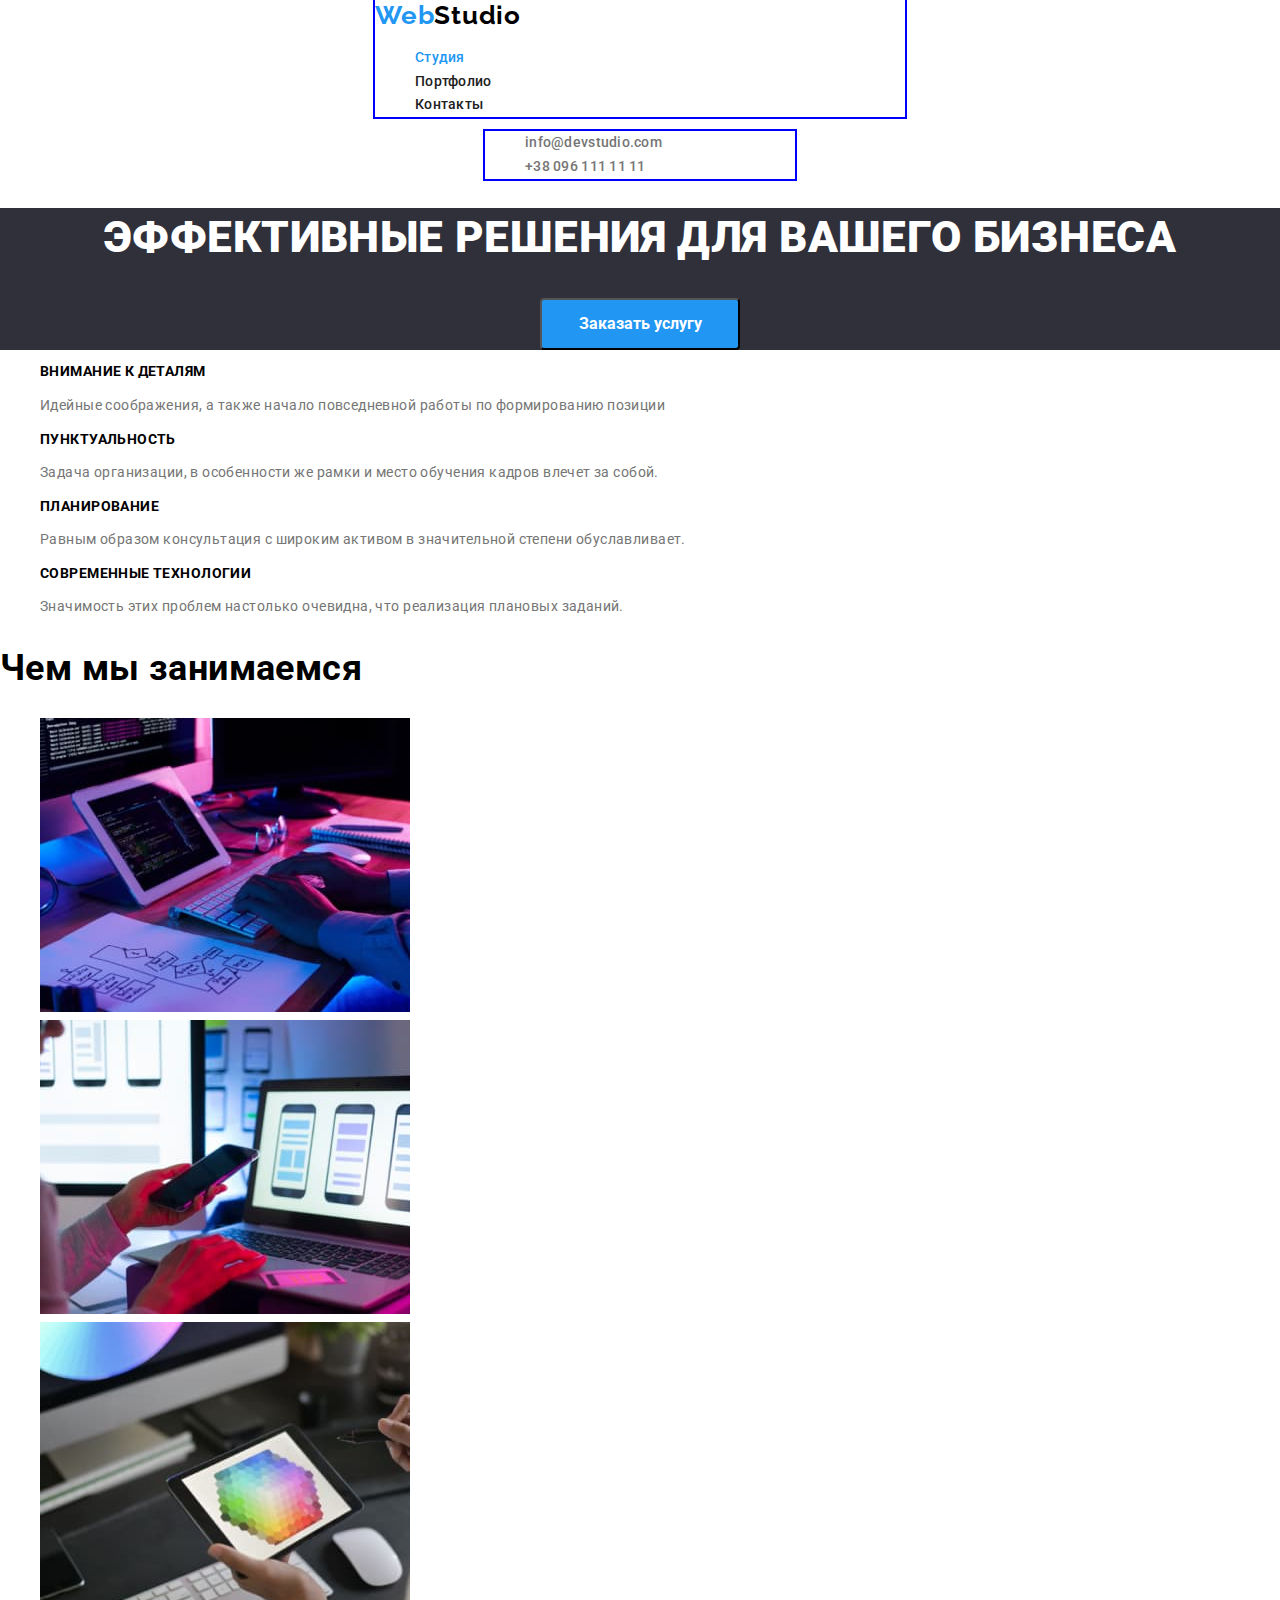
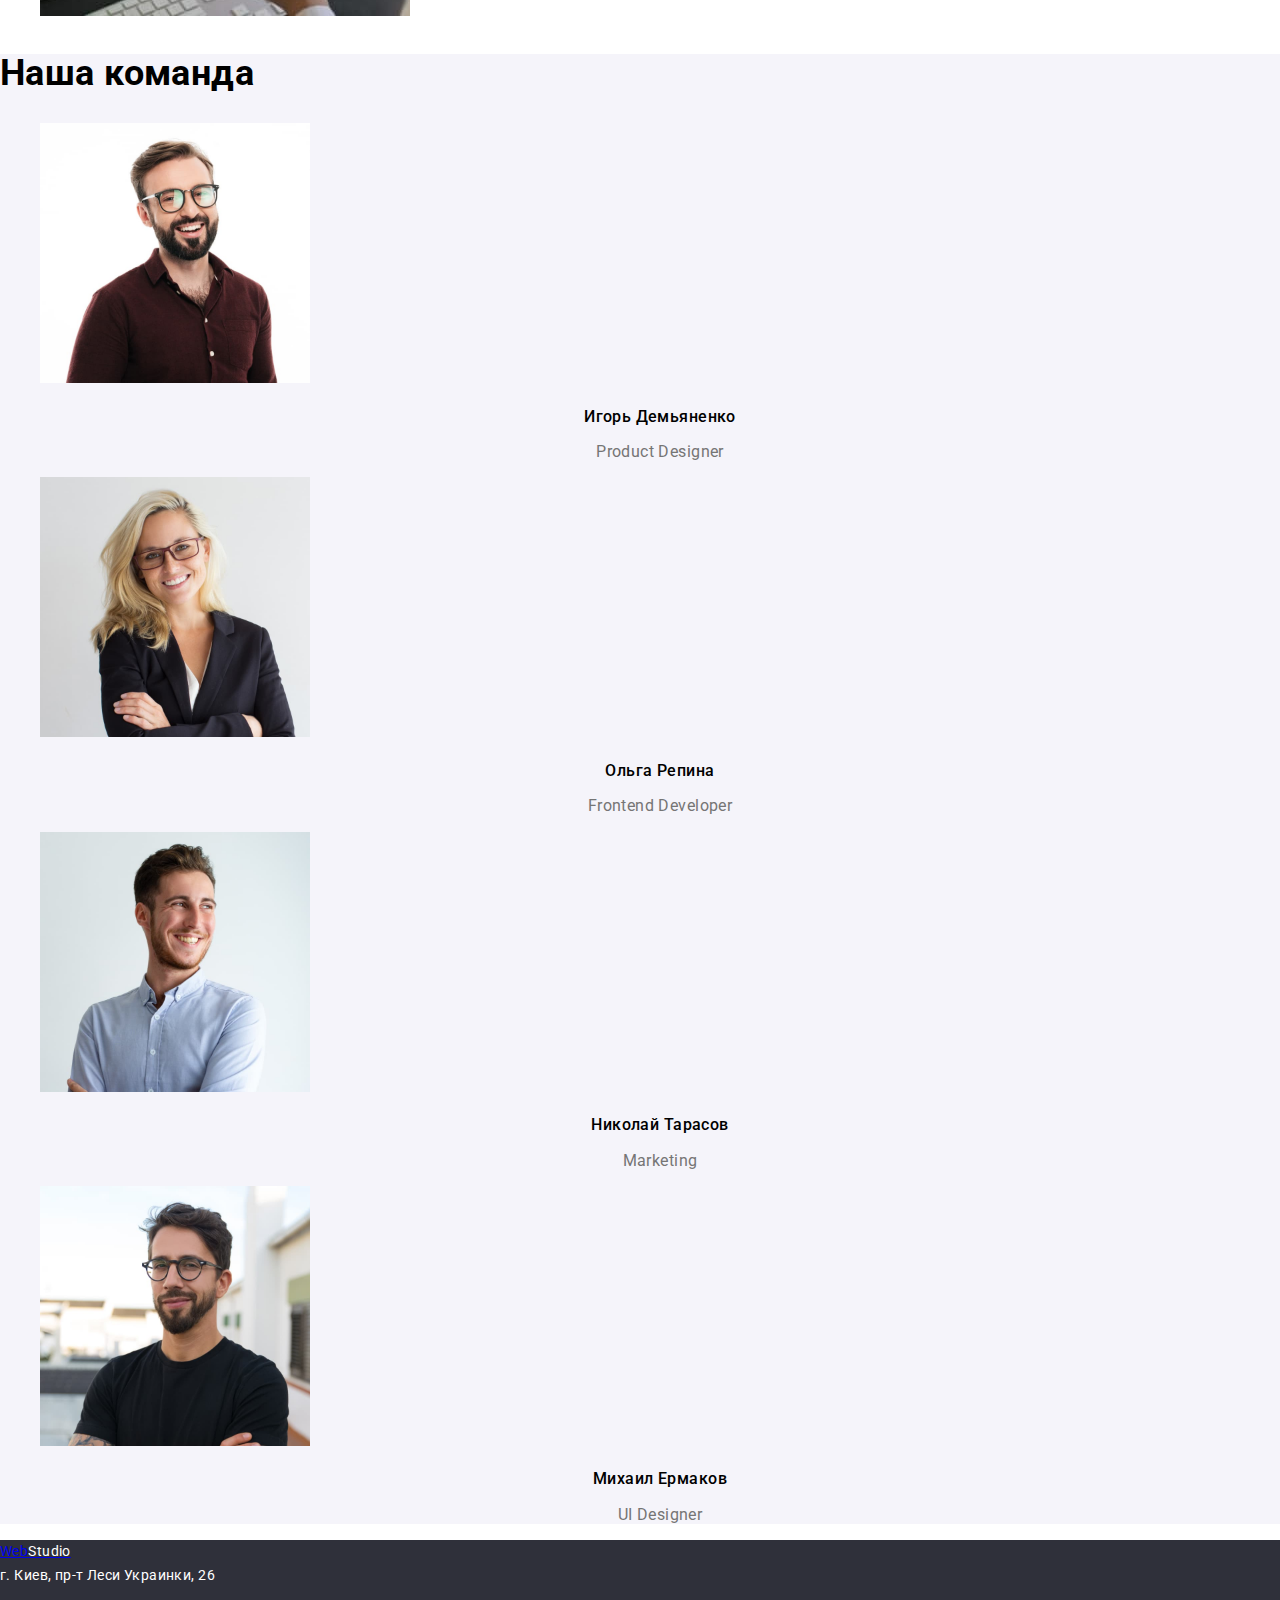
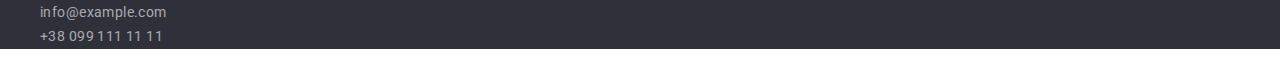
==== index.html @ 156692c0 "обвновление" ====
<!DOCTYPE html>
<html lang="ru">
    <head>
        <meta charset="UTF-8" />
        <meta name="viewport" content="width=device-width, initial-scale=1.0" />
        <title>ДЗ_3</title>
        <link rel="preconnect" href="https://fonts.googleapis.com"> <!--зачем нужны два первые линка с preconnect?--> 
        <link rel="preconnect" href="https://fonts.gstatic.com" crossorigin> 
        <link href="https://fonts.googleapis.com/css2?family=Raleway:wght@700&family=Roboto:wght@400;500;700;900&display=swap"
        rel="stylesheet"> 
        <link rel="stylesheet" href="https://cdnjs.cloudflare.com/ajax/libs/modern-normalize/1.1.0/modern-normalize.min.css">
                       
        <link rel="stylesheet" href="./css/styles.css">
    </head>
    
    <body>
        <!-- Шапка сайта -->
        <header>
            <div>
                <nav>
                    <div class="container">
                    <a href="./index.html" class="logo"> Web<span class="nav-logo">Studio</span></a>
                    <!-- ссылка на главную страницу -->
                
                    <!-- Навигация -->
                    <ul class="site-nav">
                        <li><a href="" class="link current">Студия</a></li>
                        <li><a href="./portfolio.html" class="link">Портфолио</a></li>
                        <li><a href="" class="link">Контакты</a></li>
                    </ul>
                    </div>
                </nav>
            
            <!-- Контакты в меню-->

                <div class="container-contacts">
                    <ul class="contacts">
                        <li><a href="mailto:info@devstudio.com" class="link">info@devstudio.com</a></li>
                        <li><a href="tel:+380991111111" class="link">+38 096 111 11 11</a> </li>
                    </ul>
                </div>
            </div>
        </header>

        <!-- Уникальный контент страницы -->
        <main>
            <!-- Герой -->
            <section class="hero">
                <h1 class="hero-title">Эффективные решения для вашего бизнеса</h1>
                <button class="hero-button" type="button">Заказать услугу</button>
            </section>
    
            <!-- Преимущества -->
            <section>
                <h2 class="visually-hidden">Преимущества</h2>
                <ul>
                    <li>
                        <h3 class="feature-list-text">Внимание к деталям</h3>
                        <p class="feature-list-description">Идейные соображения, а также начало повседневной работы по формированию позиции</p>
                    </li>
                    <li>
                        <h3 class="feature-list-text">Пунктуальность</h3>
                        <p class="feature-list-description"> Задача организации, в особенности же рамки и место обучения кадров влечет за собой.</p>
                    </li>
                    <li>
                        <h3 class="feature-list-text">Планирование</h3>
                        <p class="feature-list-description">Равным образом консультация с широким активом в значительной степени обуславливает.</p>
                    </li>
                    <li>
                        <h3 class="feature-list-text">Современные технологии</h3>
                        <p class="feature-list-description">Значимость этих проблем настолько очевидна, что реализация плановых заданий.</p>
                    </li>
                </ul>
            </section>
    
            <!-- Примеры работ -->
            <section>
                <h2 class="section-title">Чем мы занимаемся</h2>
                <ul>
                    <li><img src="./images/img.jpg" alt="программист кодит" width="370" height="294"></li>
                    <li><img src="./images/box2.jpg" alt="телефон и ноутбук" width="370" height="294"></li>
                    <li><img src="./images/box3.jpg" alt="графический дизайн" width="370" height="294"></li>
                </ul>
            </section>
    
            <!-- Команда -->    
            <section class="team">
                <h2 class="section-title">Наша команда</h2>
                <ul class="">
                    <li>
                        <img src="./images/igor.jpg" alt="Игорь Демьяненко" width="270" height="260">
                        <h3 class="team-title">Игорь Демьяненко</h3>
                        <p class="section-description">Product Designer</p>
                    </li>
                    <li>
                        <img src="./images/olga.jpg" alt="Ольга Репина" width="270" height="260">
                        <h3 class="team-title">Ольга Репина</h3>
                        <p class="section-description">Frontend Developer</p>
                    </li>
                    <li>
                        <img src="./images/nikolay.jpg" alt="Николай Тарасов" width="270" height="260">
                        <h3 class="team-title">Николай Тарасов</h3>
                        <p class="section-description">Marketing</p>
                    </li>
                    <li>
                        <img src="./images/mixail.jpg" alt="Михаил Ермаков" width="270" height="260">
                        <h3 class="team-title">Михаил Ермаков</h3>
                        <p class="section-description">UI Designer</p>
                    </li>
                </ul>
            </section>
        </main>
    
    
        <!-- Футер -->    
        <footer class="footer-section">
    
            <a href="./index.html" class="logo-foote"> Web<span class="footer-section-logo">Studio</span>
                <!-- <img src="./images/WebStudio.svg" alt="Логотип компании"> -->
            </a>
    
            <address class="address">
                <span class="address-location">г. Киев, пр-т Леси Украинки, 26</span> 
                <ul class="">
                    <li><a href="mailto:info@example.com" class="footer-section-contact">info@example.com</a></li>
                    <li><a href="tel:+380991111111" class="footer-section-contact">+38 099 111 11 11</a></li>
                </ul>
    
            </address>
        </footer>
    </body>    
</html>
---- css/styles.css ----
html {
  box-sizing: border-box;
}

*,
*::before,
*::after {
  box-sizing: inherit;
}

:root {
  --primary-text-color: #757575;
  --title-text-color: #212121;
  --accent-color: #2196f3;
  --second-accent-color: #ffffff;
  --second-bg-color: #f5f4fa;
  --primary-white-color: #2196f3;
}

.visually-hidden {
  position: absolute;
  width: 1px;
  height: 1px;
  margin: -1px;
  border: 0;
  padding: 0;

  white-space: nowrap;
  clip-path: inset(100%);
  clip: rect(0 0 0 0);
  overflow: hidden;
}

body {
  margin: 0;
  background-color: var(--second-accent-color);
  /* color: var(--primary-text-color); */
  font-family: Roboto, sans-serif;
  font-size: 14px;
  font-style: normal;
  font-weight: normal;
  line-height: 1.7;
  letter-spacing: 0.03em;
}

ul {
  list-style: none;
}

/* Логотип */
.logo {
  color: var(--accent-color);
  font-family: Raleway, cursive;
  font-weight: 700;
  font-size: 26px;
  line-height: 1.2;
  letter-spacing: 0.03em;
  text-decoration: none;
}

.logo:hover,
.logo:focus {
  color: var(--title-text-color);
}

.nav-logo {
  color: #000000;
}

/* Навигация */

.container {
  margin-left: auto;
  margin-right: auto;
  /* width: 1170px; */
  width: 530px;
  outline: 2px solid blue;
}
/* Контакты в меню */

.container-contacts {
  margin-left: auto;
  margin-right: auto;
  width: 310px;
  outline: 2px solid blue;
}

.site-nav .link {
  color: var(--title-text-color);
  font-weight: 500;
  font-size: 14px;
  line-height: 1.1;
  letter-spacing: 0.02em;
}

.site-nav .link:hover,
.site-nav .link:focus {
  color: var(--accent-color);
}

.site-nav .link.current {
  color: var(--accent-color);
}

/* Контакты в меню*/
.link {
  color: var(--main-text-color);
  font-style: normal;
  text-decoration: none;
  font-weight: 500;
  font-size: 14px;
  line-height: 1.1;
  letter-spacing: 0.02em;
}

.contacts .link {
  color: var(--primary-text-color);
}
.contacts .link:hover,
.contacts .link:focus {
  color: var(--accent-color);
}

/* Уникальный контент страницы */
/* Герой */
/* Кнопка */

.hero {
  text-align: center;
  background-color: #2f303a;
  text-align: center;
}
.hero-title {
  color: var(--second-accent-color);
  font-weight: 900;
  font-size: 44px;
  line-height: 1.36;
  text-align: center;
  letter-spacing: 0.06;
  font-size: Black;
  text-transform: uppercase;
}
.hero-button {
  border-radius: 4px;
  padding: 10px 32px;
  min-width: 200px;

  font-family: inherit;
  font-style: inherit;
  color: var(--second-accent-color);
  background-color: var(--accent-color);
  font-size: 16px;
  line-height: 1.8;
  font-weight: 700;
  letter-spacing: 0.06;
  text-align: center;
  /* border-color: blue; */
  cursor: pointer;
}

.hero-button:hover,
.hero-button:focus {
  color: var(--title-text-color);
}

/* Кнопки для портфолио */

.button-portfolio {
  background-color: var(--accent-color);
  color: var(--second-bg-color);
  font-size: 16px;
  font-weight: 500;
}

.button {
  color: var(--title-text-color);
  background-color: var(--second-bg-color);
  font-family: inherit;
  font-style: inherit;
  font-size: 16px;
  font-weight: 500;
  line-height: 1.6;
  letter-spacing: 0.03;
  cursor: pointer;
}

.button:hover,
.button:focus {
  background-color: var(--accent-color);
  color: var(--second-accent-color);
}

/* Преимущества */

.feature-list-text {
  font-weight: 700;
  font-size: 14px;
  line-height: 1.1;
  letter-spacing: 0.03;
  text-transform: uppercase;
}

.feature-list-description {
  color: var(--primary-text-color);
  font-size: 14px;
  font-weight: 400;
  line-height: 1.7;
  letter-spacing: 0.03;
}

/* Примеры работ */

.section-title {
  font-weight: 700;
  font-size: 36px;
  line-height: 1.1;
}

/* Команда */

.team {
  background-color: #f5f4fa;
}

.team-title {
  font-size: 16px;
  font-weight: 500;
  line-height: 1.2;
  text-align: Center;
  vertical-align: Top;
  letter-spacing: 0.03;
}

.section-description {
  color: var(--primary-text-color);
  font-size: 16px;
  line-height: 1.2;
  text-align: center;
  vertical-align: top;
  letter-spacing: 0.03;
}

/* Футер */

.footer-section {
  background-color: #2f303a;
}

.logo-footer {
  color: var(--accent-color);
  font-family: Raleway, cursive;
  font-weight: 700;
  font-size: 26px;
  line-height: 1.2;
  letter-spacing: 0.03em;
  text-decoration: none;
}

.footer-section-logo {
  color: var(--second-accent-color);
}

.footer-section-contact {
  text-decoration: none;
  color: rgba(255, 255, 255, 0.6);
}

.footer-section-contact:hover,
.footer-section-contact:focus {
  color: var(--second-accent-color);
}

.address-location {
  color: var(--second-accent-color);
}

.address {
  font-style: normal;
  color: var(--title-text-color);
  font-size: 14px;
  line-height: 1.7;
  /* text-align: left;
  vertical-align: top; */
  letter-spacing: 0.03em;
}

/* Страница Портфолио */

/* Услуги компании */

.text-decoration {
  text-decoration: none;
}

.service-title {
  color: var(--title-text-color);
  font-size: 18px;
  font-weight: 700;
  line-height: 2;
  letter-spacing: 0.06em;
}

.service-description {
  color: var(--primary-text-color);
  font-size: 16px;
  line-height: 1.8;
  letter-spacing: 0.03em;
}
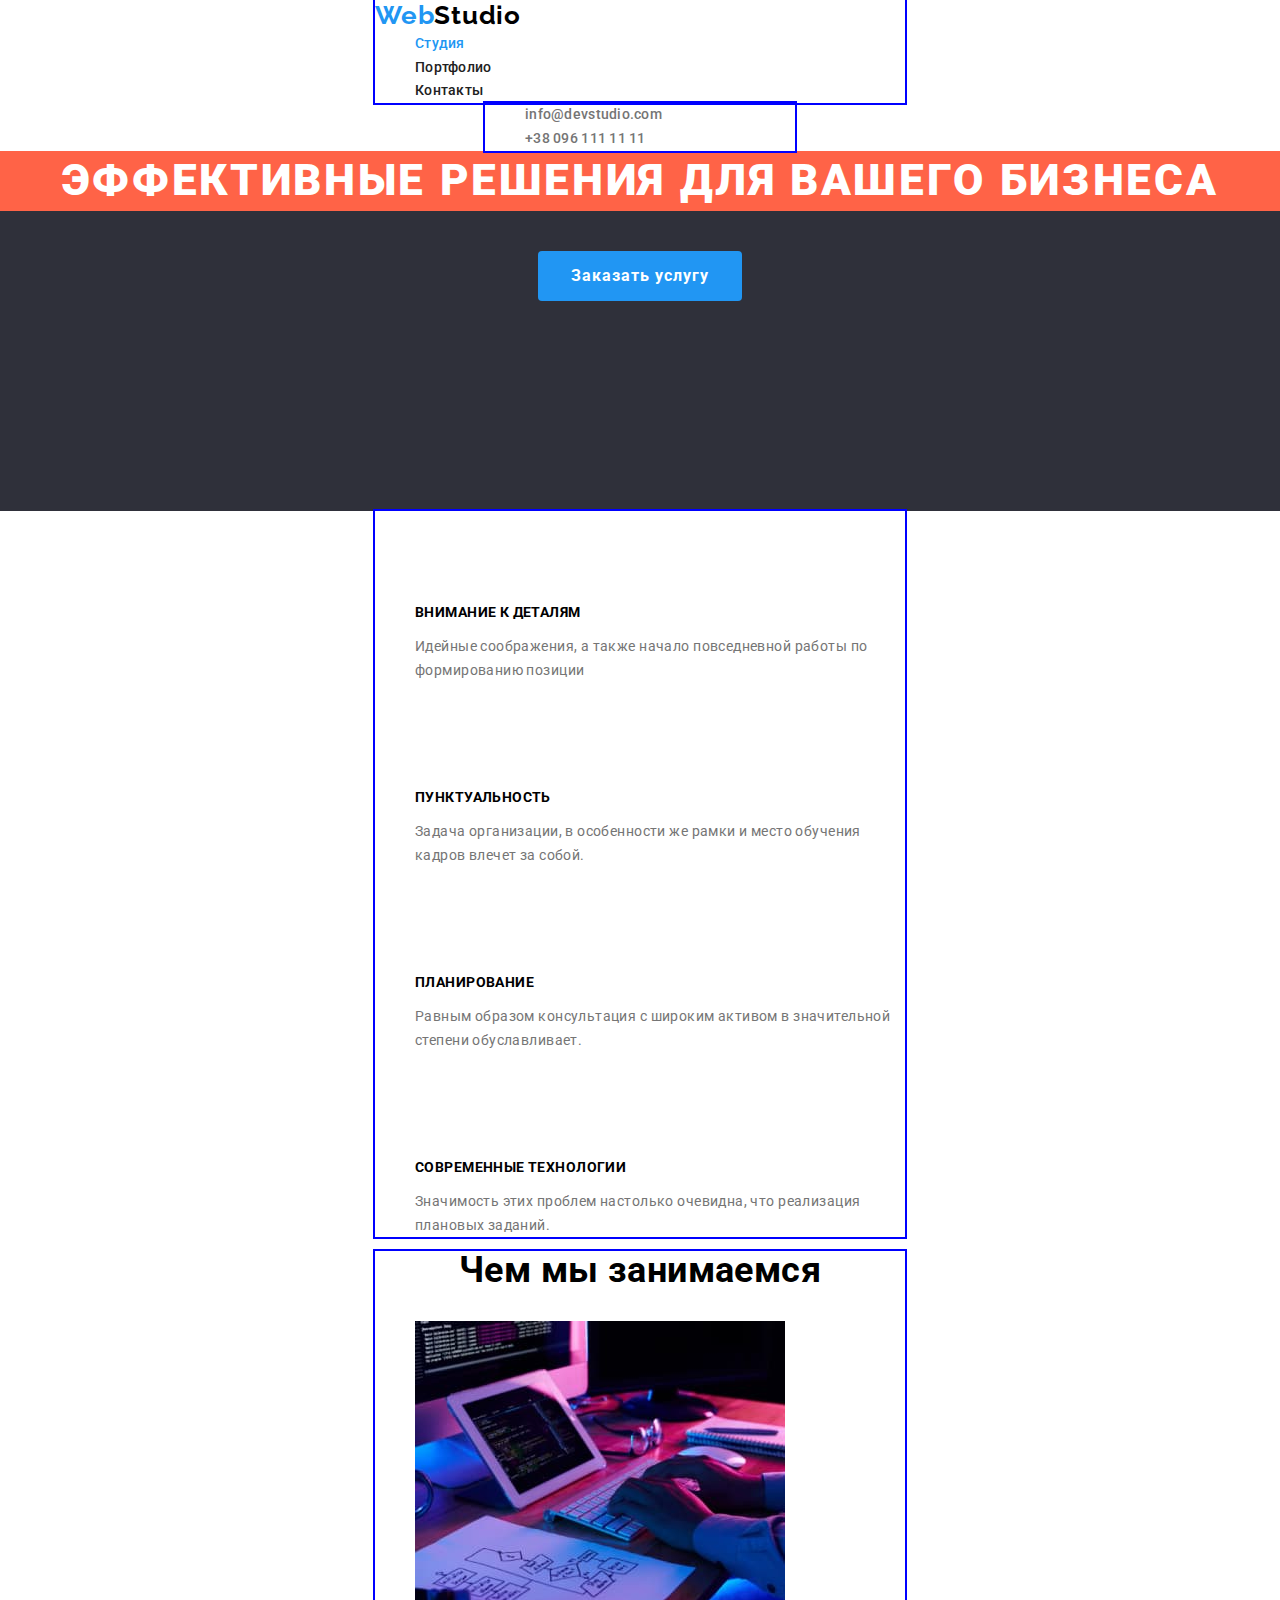
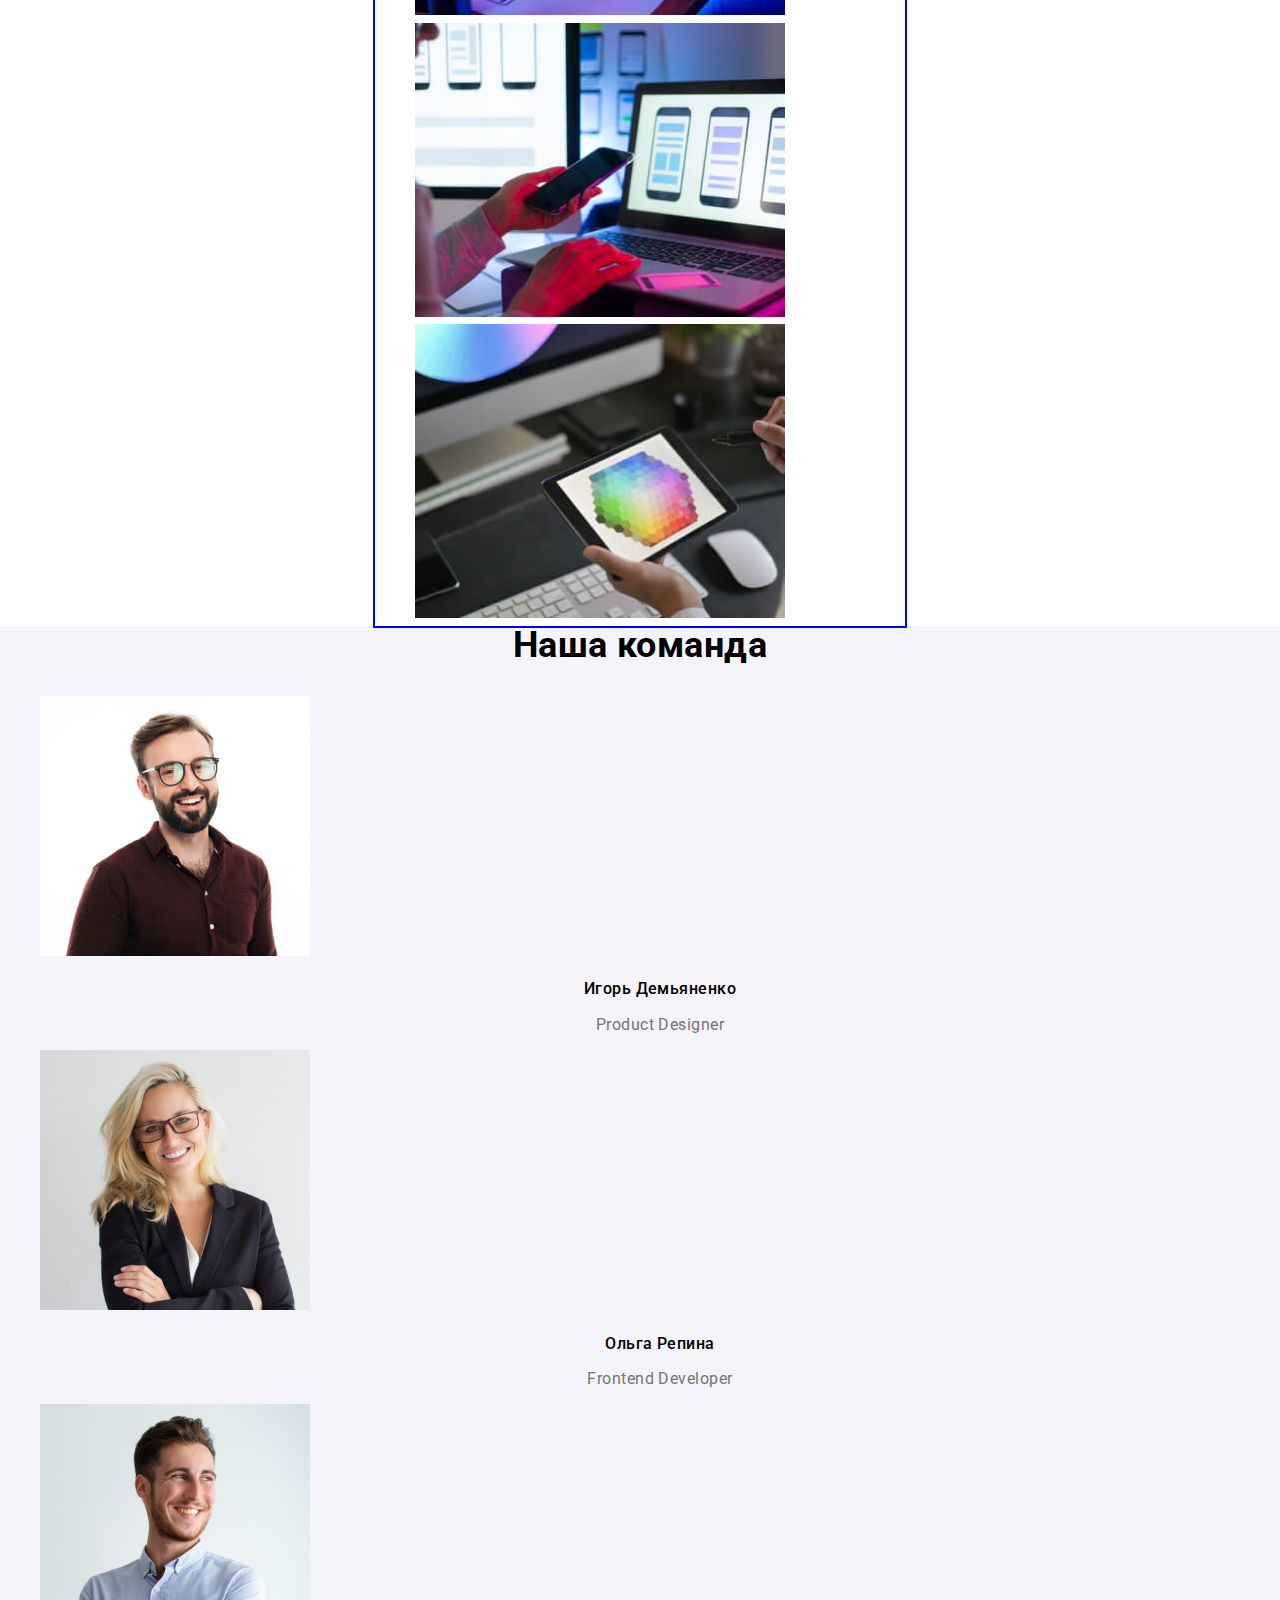
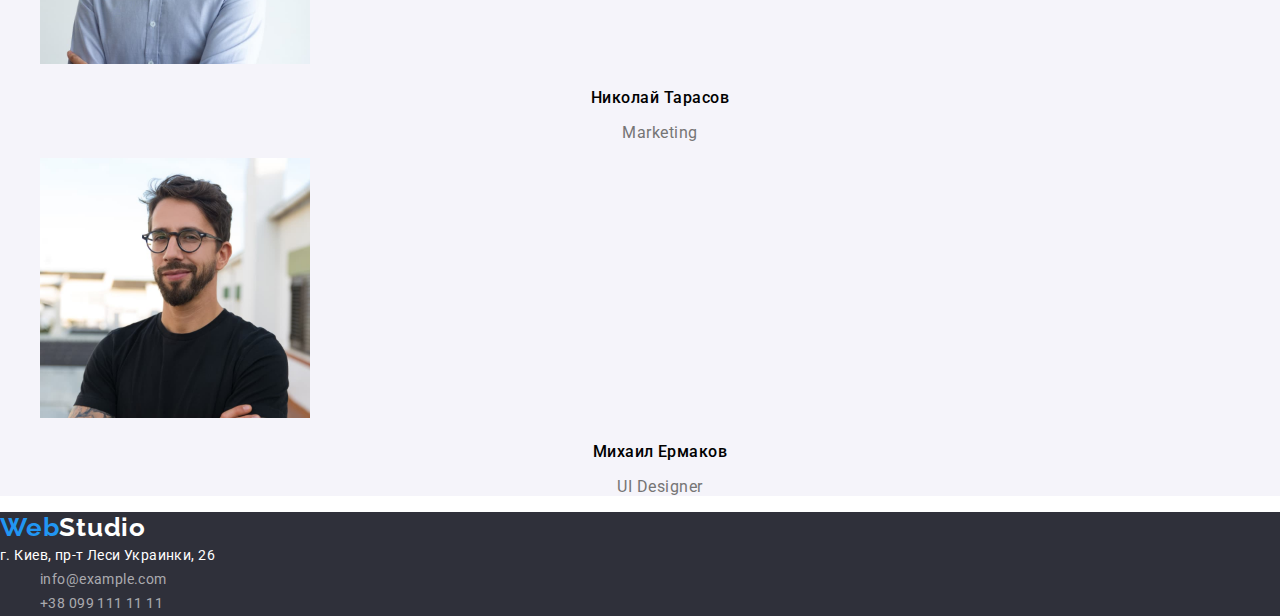
==== commit f5e9a089: "добавляет второй bg color для btn "заказать услугу"" ====
--- a/index.html
+++ b/index.html
@@ -51,30 +51,37 @@
             </section>
     
             <!-- Преимущества -->
-            <section>
-                <h2 class="visually-hidden">Преимущества</h2>
-                <ul>
-                    <li>
-                        <h3 class="feature-list-text">Внимание к деталям</h3>
-                        <p class="feature-list-description">Идейные соображения, а также начало повседневной работы по формированию позиции</p>
-                    </li>
-                    <li>
-                        <h3 class="feature-list-text">Пунктуальность</h3>
-                        <p class="feature-list-description"> Задача организации, в особенности же рамки и место обучения кадров влечет за собой.</p>
-                    </li>
-                    <li>
-                        <h3 class="feature-list-text">Планирование</h3>
-                        <p class="feature-list-description">Равным образом консультация с широким активом в значительной степени обуславливает.</p>
-                    </li>
-                    <li>
-                        <h3 class="feature-list-text">Современные технологии</h3>
-                        <p class="feature-list-description">Значимость этих проблем настолько очевидна, что реализация плановых заданий.</p>
-                    </li>
-                </ul>
+            <section class="feature-title">
+                <div class="container">
+                    <h2 class="visually-hidden">Преимущества</h2>
+                    <ul>
+                        <li>
+                            <h3 class="feature-list-text">Внимание к деталям</h3>
+                            <p class="feature-list-description">Идейные соображения, а также начало повседневной работы по формированию
+                                позиции</p>
+                        </li>
+                        <li>
+                            <h3 class="feature-list-text">Пунктуальность</h3>
+                            <p class="feature-list-description"> Задача организации, в особенности же рамки и место обучения кадров влечет
+                                за собой.</p>
+                        </li>
+                        <li>
+                            <h3 class="feature-list-text">Планирование</h3>
+                            <p class="feature-list-description">Равным образом консультация с широким активом в значительной степени
+                                обуславливает.</p>
+                        </li>
+                        <li>
+                            <h3 class="feature-list-text">Современные технологии</h3>
+                            <p class="feature-list-description">Значимость этих проблем настолько очевидна, что реализация плановых заданий.
+                            </p>
+                        </li>
+                    </ul>
+                </div>
+             
             </section>
     
             <!-- Примеры работ -->
-            <section>
+            <section class="container">
                 <h2 class="section-title">Чем мы занимаемся</h2>
                 <ul>
                     <li><img src="./images/img.jpg" alt="программист кодит" width="370" height="294"></li>
@@ -115,7 +122,7 @@
         <!-- Футер -->    
         <footer class="footer-section">
     
-            <a href="./index.html" class="logo-foote"> Web<span class="footer-section-logo">Studio</span>
+            <a href="./index.html" class="logo-footer"> Web<span class="footer-section-logo">Studio</span>
                 <!-- <img src="./images/WebStudio.svg" alt="Логотип компании"> -->
             </a>
     
--- a/css/styles.css
+++ b/css/styles.css
@@ -44,6 +44,8 @@
 }
 
 ul {
+  /* padding: 0; */
+  margin: 0;
   list-style: none;
 }
 
@@ -126,21 +128,26 @@
 /* Кнопка */
 
 .hero {
-  text-align: center;
   background-color: #2f303a;
   text-align: center;
 }
 .hero-title {
+  margin-top: 0;
+  margin-bottom: 40px;
+
+  background-color: tomato; /*для оформления ерунды, потом удалить*/
+
   color: var(--second-accent-color);
   font-weight: 900;
   font-size: 44px;
   line-height: 1.36;
-  text-align: center;
-  letter-spacing: 0.06;
+  letter-spacing: 0.06em;
   font-size: Black;
   text-transform: uppercase;
 }
 .hero-button {
+  margin-bottom: 210px;
+  border: 1px solid transparent; /*делает бордер прозрачным*/
   border-radius: 4px;
   padding: 10px 32px;
   min-width: 200px;
@@ -152,27 +159,41 @@
   font-size: 16px;
   line-height: 1.8;
   font-weight: 700;
-  letter-spacing: 0.06;
-  text-align: center;
-  /* border-color: blue; */
+  letter-spacing: 0.06em;
   cursor: pointer;
 }
 
 .hero-button:hover,
 .hero-button:focus {
-  color: var(--title-text-color);
+  color: var(--second-accent-color);
 }
 
 /* Кнопки для портфолио */
 
 .button-portfolio {
+  border: 1px solid transparent;
+  border-radius: 4px;
+  padding: 6px 22px;
+  min-width: 73px;
+
+  display: inline-block;
   background-color: var(--accent-color);
-  color: var(--second-bg-color);
-  font-size: 16px;
-  font-weight: 500;
+  color: var(--second-accent-color);
+  font-size: 16px;
+  line-height: 1.6;
+  font-weight: 500;
+  letter-spacing: 0.03em;
+  text-align: center;
+  cursor: pointer;
 }
 
 .button {
+  border: 1px solid transparent;
+  border-radius: 4px;
+  padding: 6px 22px;
+  min-width: 73px;
+
+  display: inline-block;
   color: var(--title-text-color);
   background-color: var(--second-bg-color);
   font-family: inherit;
@@ -180,7 +201,8 @@
   font-size: 16px;
   font-weight: 500;
   line-height: 1.6;
-  letter-spacing: 0.03;
+  letter-spacing: 0.03em;
+  text-align: center;
   cursor: pointer;
 }
 
@@ -192,11 +214,17 @@
 
 /* Преимущества */
 
+.feature-title {
+  /* background-color: tomato; /*для оформления ерунды, потом удалить*/
+}
+
 .feature-list-text {
+  margin-top: 0;
+  padding-top: 94px;
   font-weight: 700;
   font-size: 14px;
   line-height: 1.1;
-  letter-spacing: 0.03;
+  letter-spacing: 0.03em;
   text-transform: uppercase;
 }
 
@@ -205,30 +233,33 @@
   font-size: 14px;
   font-weight: 400;
   line-height: 1.7;
-  letter-spacing: 0.03;
+  letter-spacing: 0.03em;
 }
 
 /* Примеры работ */
 
 .section-title {
+  margin-top: 0;
+  padding-top: 0;
   font-weight: 700;
   font-size: 36px;
   line-height: 1.1;
+  text-align: center;
 }
 
 /* Команда */
 
 .team {
-  background-color: #f5f4fa;
+  background-color: var(--second-bg-color);
 }
 
 .team-title {
   font-size: 16px;
   font-weight: 500;
   line-height: 1.2;
-  text-align: Center;
-  vertical-align: Top;
-  letter-spacing: 0.03;
+  text-align: center;
+  vertical-align: top;
+  letter-spacing: 0.03em;
 }
 
 .section-description {
@@ -237,7 +268,7 @@
   line-height: 1.2;
   text-align: center;
   vertical-align: top;
-  letter-spacing: 0.03;
+  letter-spacing: 0.03em;
 }
 
 /* Футер */
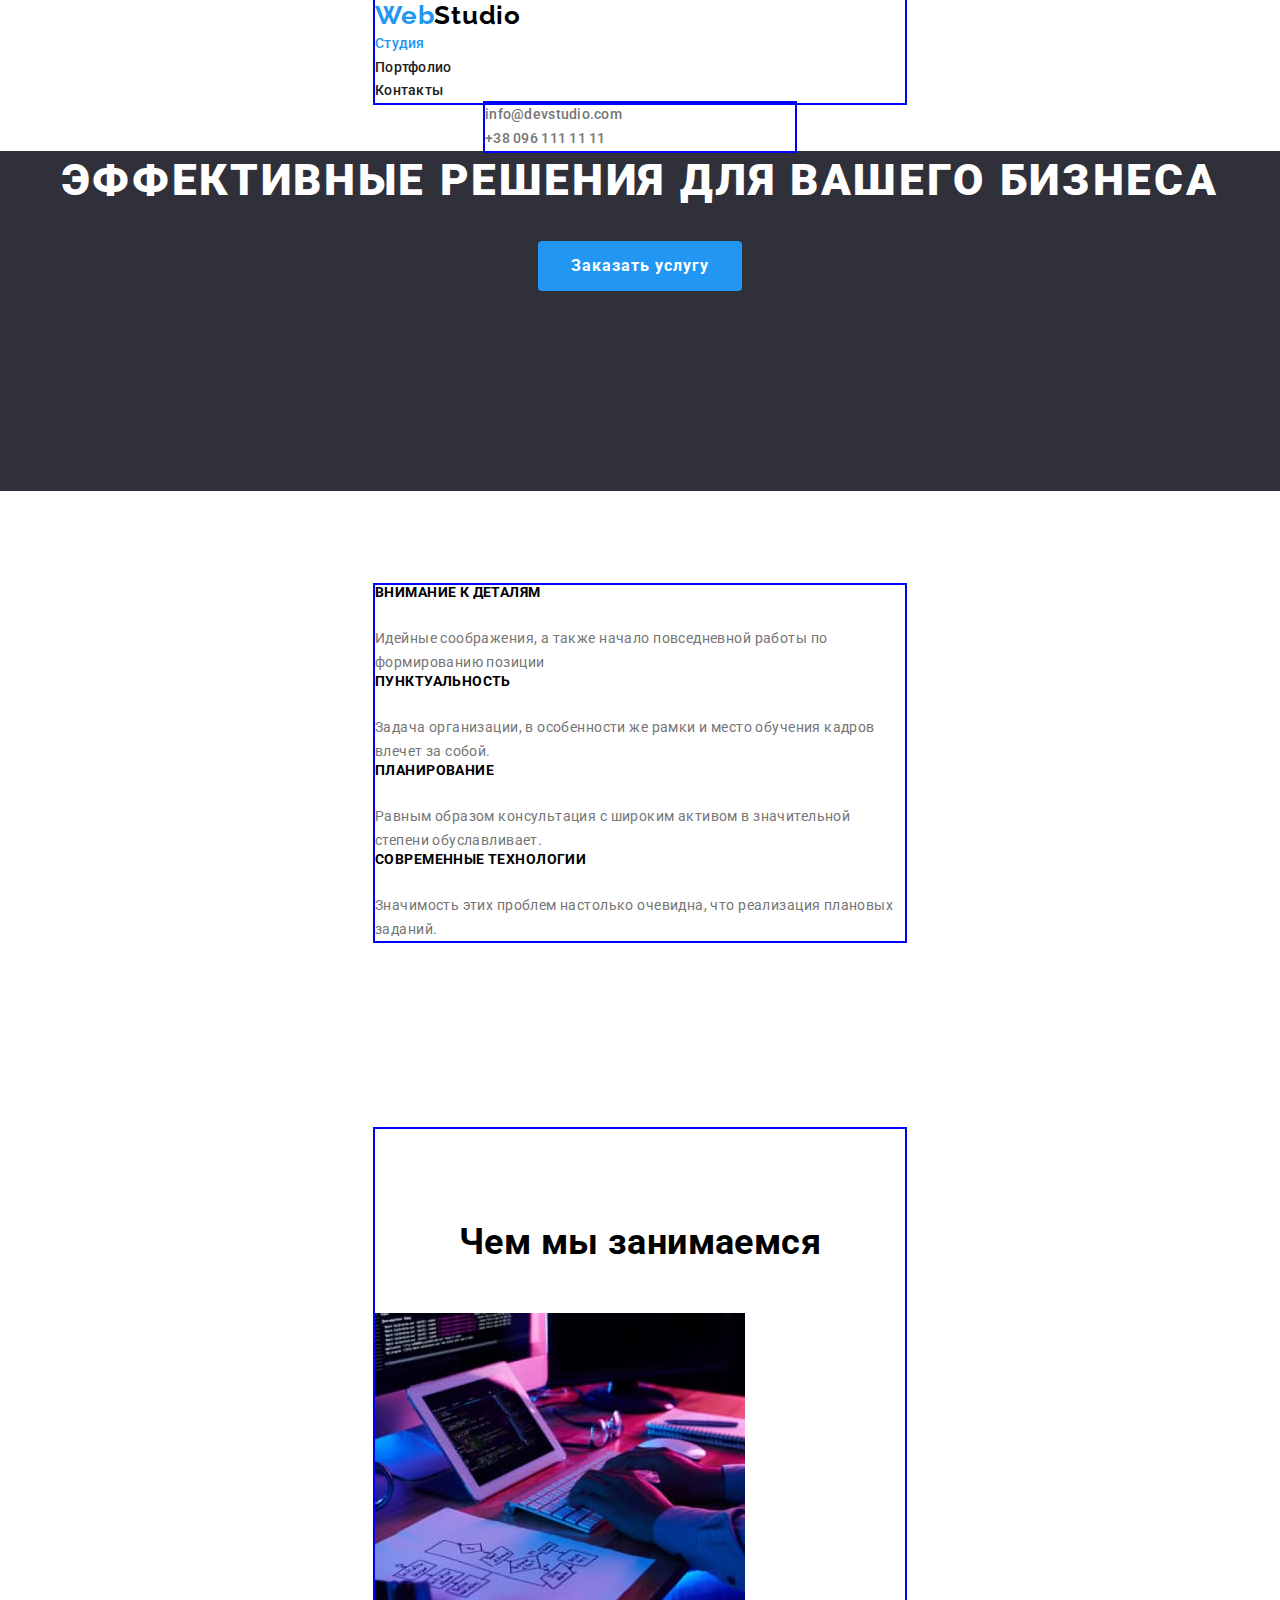
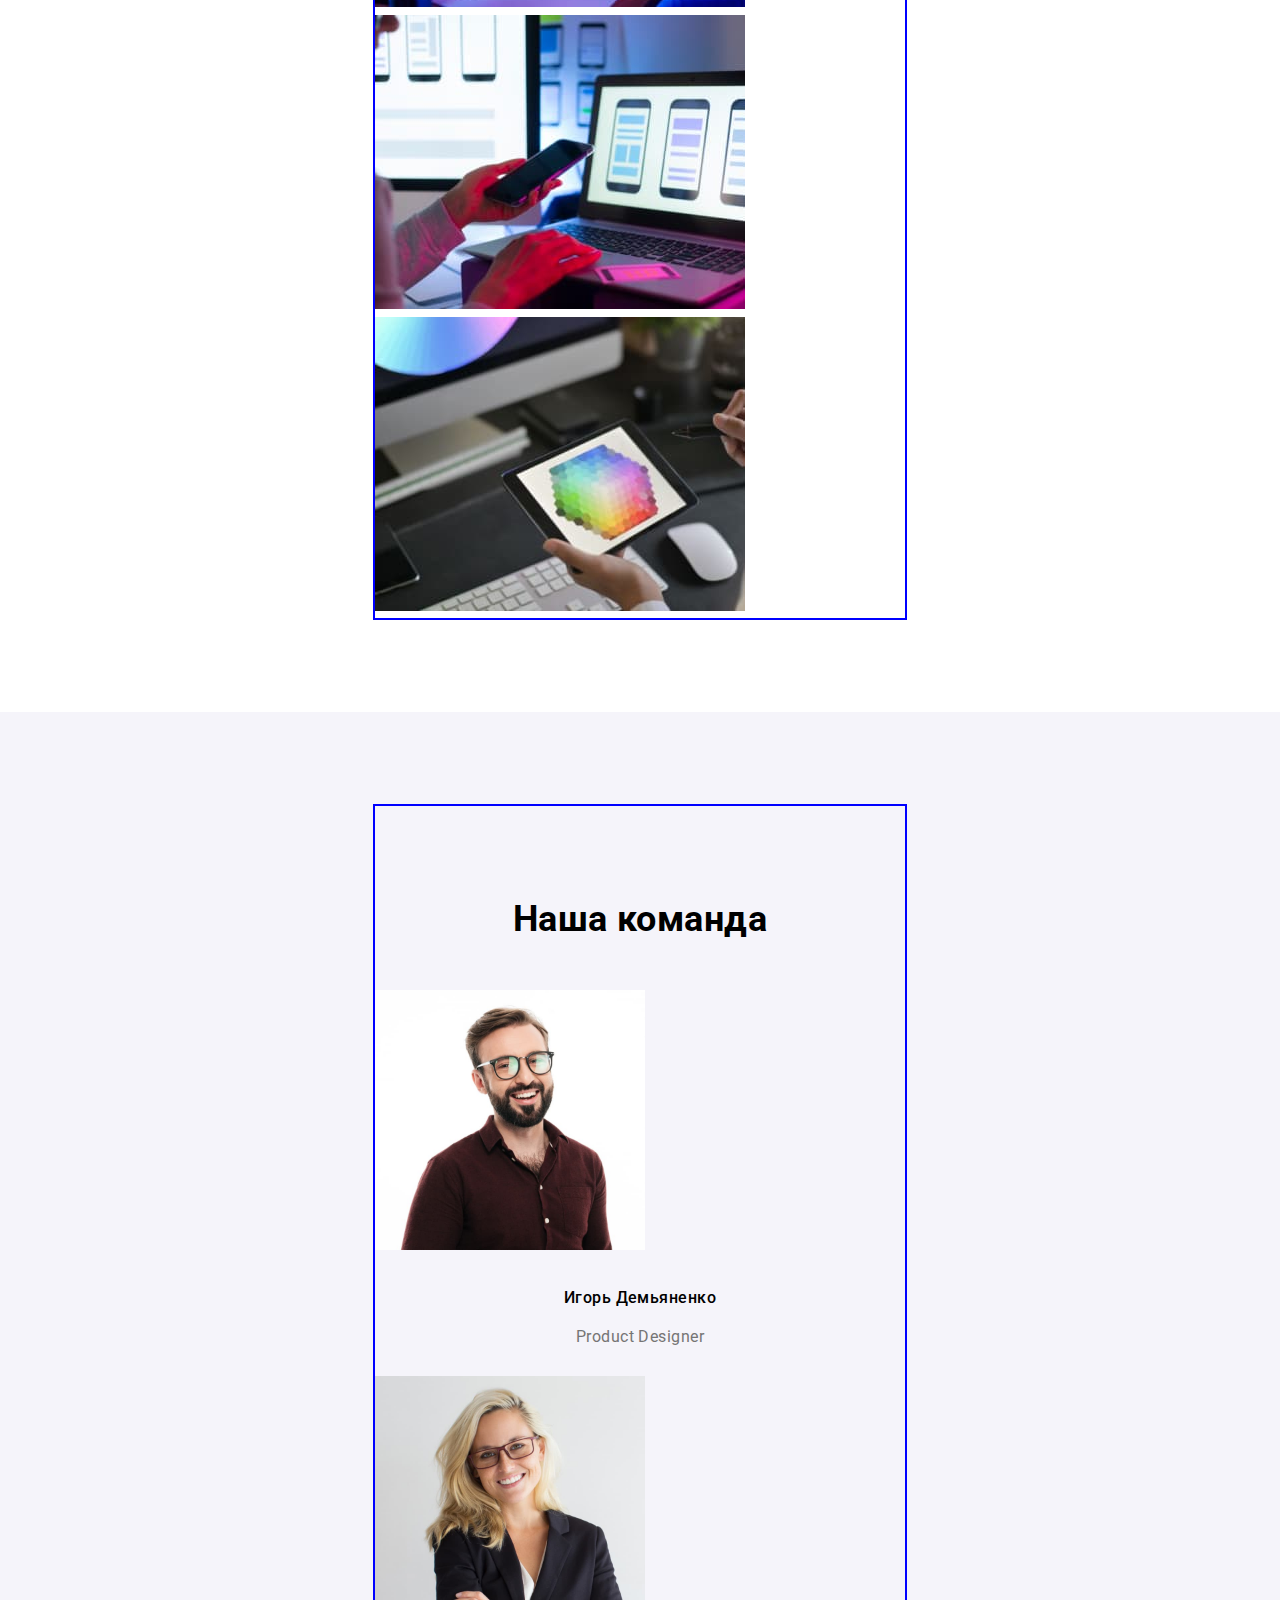
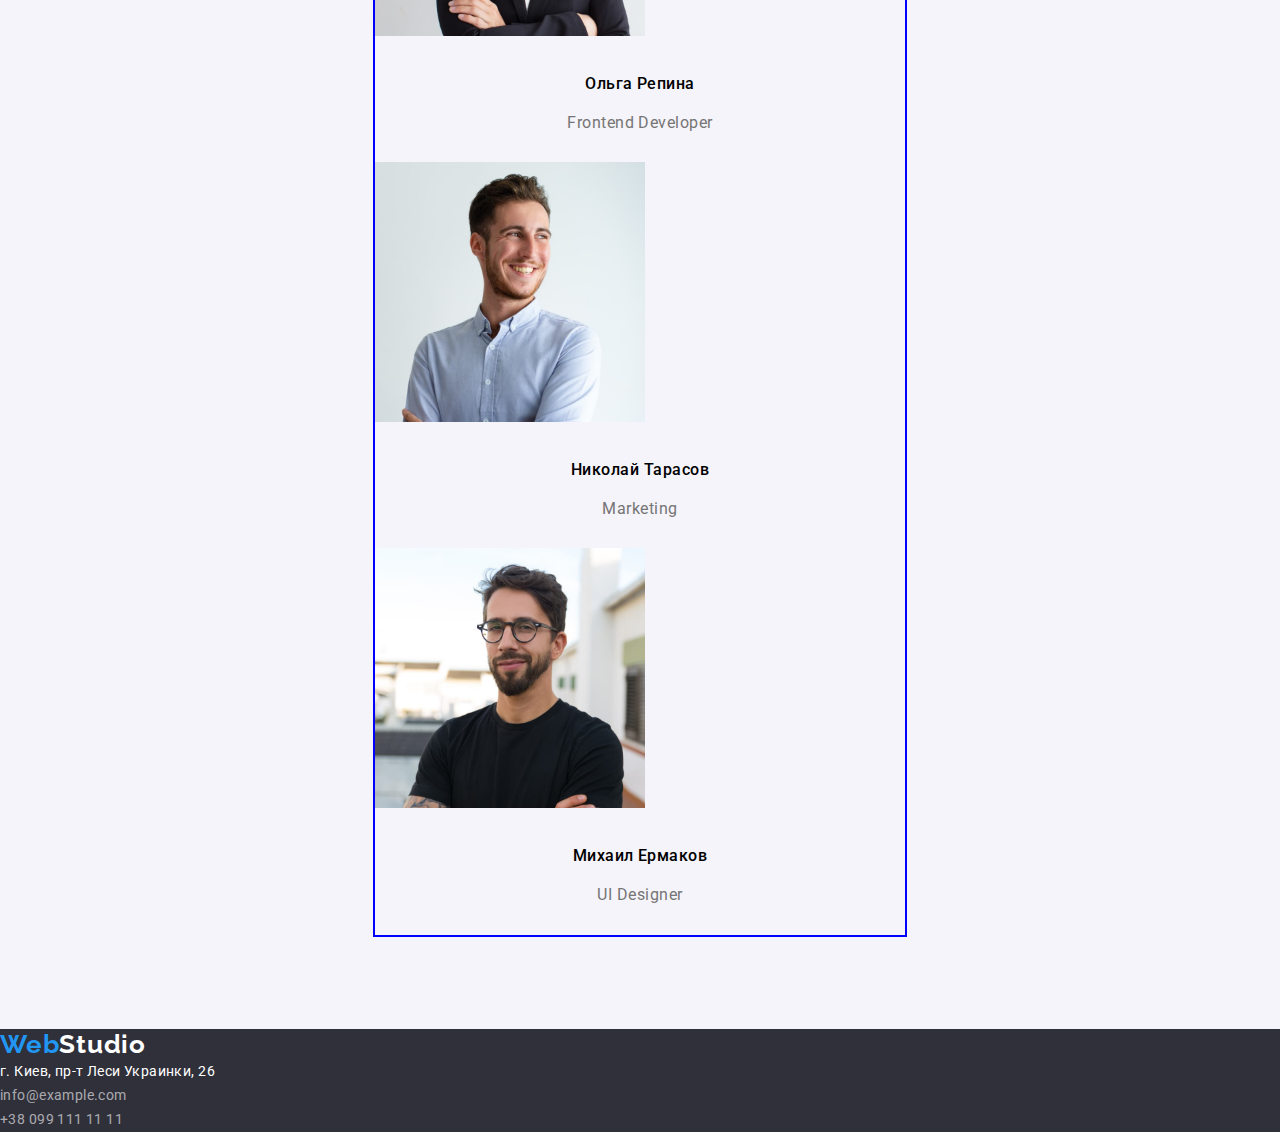
==== commit d32ed5eb: "создаем контейнеры" ====
--- a/index.html
+++ b/index.html
@@ -51,7 +51,7 @@
             </section>
     
             <!-- Преимущества -->
-            <section class="feature-title">
+            <section class="feature-title section">
                 <div class="container">
                     <h2 class="visually-hidden">Преимущества</h2>
                     <ul>
@@ -81,43 +81,48 @@
             </section>
     
             <!-- Примеры работ -->
-            <section class="container">
-                <h2 class="section-title">Чем мы занимаемся</h2>
-                <ul>
-                    <li><img src="./images/img.jpg" alt="программист кодит" width="370" height="294"></li>
-                    <li><img src="./images/box2.jpg" alt="телефон и ноутбук" width="370" height="294"></li>
-                    <li><img src="./images/box3.jpg" alt="графический дизайн" width="370" height="294"></li>
-                </ul>
+            <section class="section">
+                <div class="container">
+                    <h2 class="section-title">Чем мы занимаемся</h2>
+                    <ul>
+                        <li><img src="./images/img.jpg" alt="программист кодит" width="370" height="294"></li>
+                        <li><img src="./images/box2.jpg" alt="телефон и ноутбук" width="370" height="294"></li>
+                        <li><img src="./images/box3.jpg" alt="графический дизайн" width="370" height="294"></li>
+                    </ul>
+                </div>
+                
             </section>
     
             <!-- Команда -->    
-            <section class="team">
-                <h2 class="section-title">Наша команда</h2>
-                <ul class="">
-                    <li>
-                        <img src="./images/igor.jpg" alt="Игорь Демьяненко" width="270" height="260">
-                        <h3 class="team-title">Игорь Демьяненко</h3>
-                        <p class="section-description">Product Designer</p>
-                    </li>
-                    <li>
-                        <img src="./images/olga.jpg" alt="Ольга Репина" width="270" height="260">
-                        <h3 class="team-title">Ольга Репина</h3>
-                        <p class="section-description">Frontend Developer</p>
-                    </li>
-                    <li>
-                        <img src="./images/nikolay.jpg" alt="Николай Тарасов" width="270" height="260">
-                        <h3 class="team-title">Николай Тарасов</h3>
-                        <p class="section-description">Marketing</p>
-                    </li>
-                    <li>
-                        <img src="./images/mixail.jpg" alt="Михаил Ермаков" width="270" height="260">
-                        <h3 class="team-title">Михаил Ермаков</h3>
-                        <p class="section-description">UI Designer</p>
-                    </li>
-                </ul>
+            <section class="team section">
+                <div class="container">
+                    <h2 class="section-title">Наша команда</h2>
+                    <ul class="">
+                        <li>
+                            <img src="./images/igor.jpg" alt="Игорь Демьяненко" width="270" height="260">
+                            <h3 class="team-title">Игорь Демьяненко</h3>
+                            <p class="section-description">Product Designer</p>
+                        </li>
+                        <li>
+                            <img src="./images/olga.jpg" alt="Ольга Репина" width="270" height="260">
+                            <h3 class="team-title">Ольга Репина</h3>
+                            <p class="section-description">Frontend Developer</p>
+                        </li>
+                        <li>
+                            <img src="./images/nikolay.jpg" alt="Николай Тарасов" width="270" height="260">
+                            <h3 class="team-title">Николай Тарасов</h3>
+                            <p class="section-description">Marketing</p>
+                        </li>
+                        <li>
+                            <img src="./images/mixail.jpg" alt="Михаил Ермаков" width="270" height="260">
+                            <h3 class="team-title">Михаил Ермаков</h3>
+                            <p class="section-description">UI Designer</p>
+                        </li>
+                    </ul>
+
+                </div>
             </section>
         </main>
-    
     
         <!-- Футер -->    
         <footer class="footer-section">
--- a/css/styles.css
+++ b/css/styles.css
@@ -44,7 +44,7 @@
 }
 
 ul {
-  /* padding: 0; */
+  padding: 0;
   margin: 0;
   list-style: none;
 }
@@ -133,9 +133,7 @@
 }
 .hero-title {
   margin-top: 0;
-  margin-bottom: 40px;
-
-  background-color: tomato; /*для оформления ерунды, потом удалить*/
+  margin-bottom: 30px;
 
   color: var(--second-accent-color);
   font-weight: 900;
@@ -146,7 +144,7 @@
   text-transform: uppercase;
 }
 .hero-button {
-  margin-bottom: 210px;
+  margin-bottom: 200px;
   border: 1px solid transparent; /*делает бордер прозрачным*/
   border-radius: 4px;
   padding: 10px 32px;
@@ -166,6 +164,7 @@
 .hero-button:hover,
 .hero-button:focus {
   color: var(--second-accent-color);
+  background-color: #188ce8;
 }
 
 /* Кнопки для портфолио */
@@ -220,7 +219,8 @@
 
 .feature-list-text {
   margin-top: 0;
-  padding-top: 94px;
+  margin-bottom: 26px;
+  /* padding-top: 0; */
   font-weight: 700;
   font-size: 14px;
   line-height: 1.1;
@@ -229,6 +229,7 @@
 }
 
 .feature-list-description {
+  margin-bottom: 0;
   color: var(--primary-text-color);
   font-size: 14px;
   font-weight: 400;
@@ -240,7 +241,9 @@
 
 .section-title {
   margin-top: 0;
-  padding-top: 0;
+  margin-bottom: 0;
+  padding-top: 94px;
+  padding-bottom: 50px;
   font-weight: 700;
   font-size: 36px;
   line-height: 1.1;
@@ -254,6 +257,9 @@
 }
 
 .team-title {
+  margin: 0 0 0 0;
+  padding-top: 30px;
+  padding-bottom: 10px;
   font-size: 16px;
   font-weight: 500;
   line-height: 1.2;
@@ -262,7 +268,17 @@
   letter-spacing: 0.03em;
 }
 
+/* Секция паддинги и марджины */
+
+.section {
+  padding-top: 94px;
+  padding-bottom: 94px;
+}
+
 .section-description {
+  margin: 0 0 0 0;
+  padding-top: 10px;
+  padding-bottom: 30px;
   color: var(--primary-text-color);
   font-size: 16px;
   line-height: 1.2;
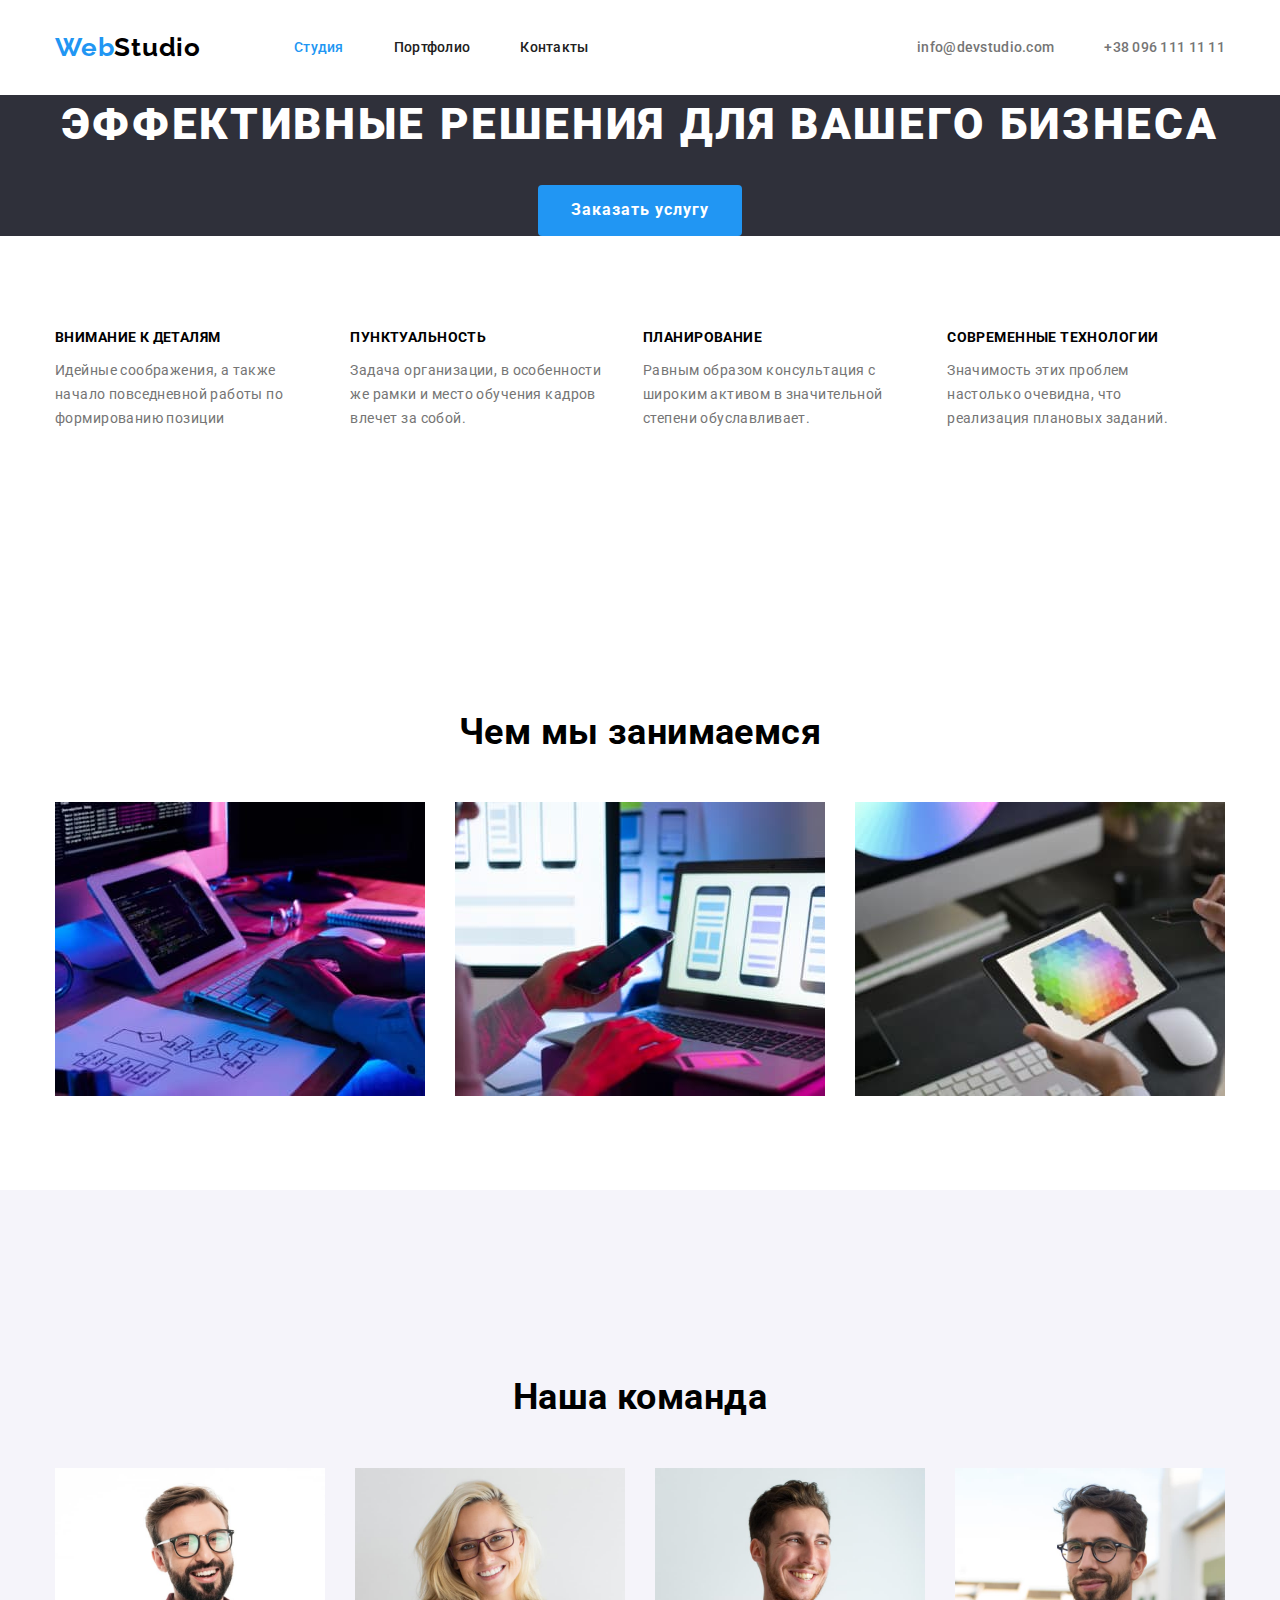
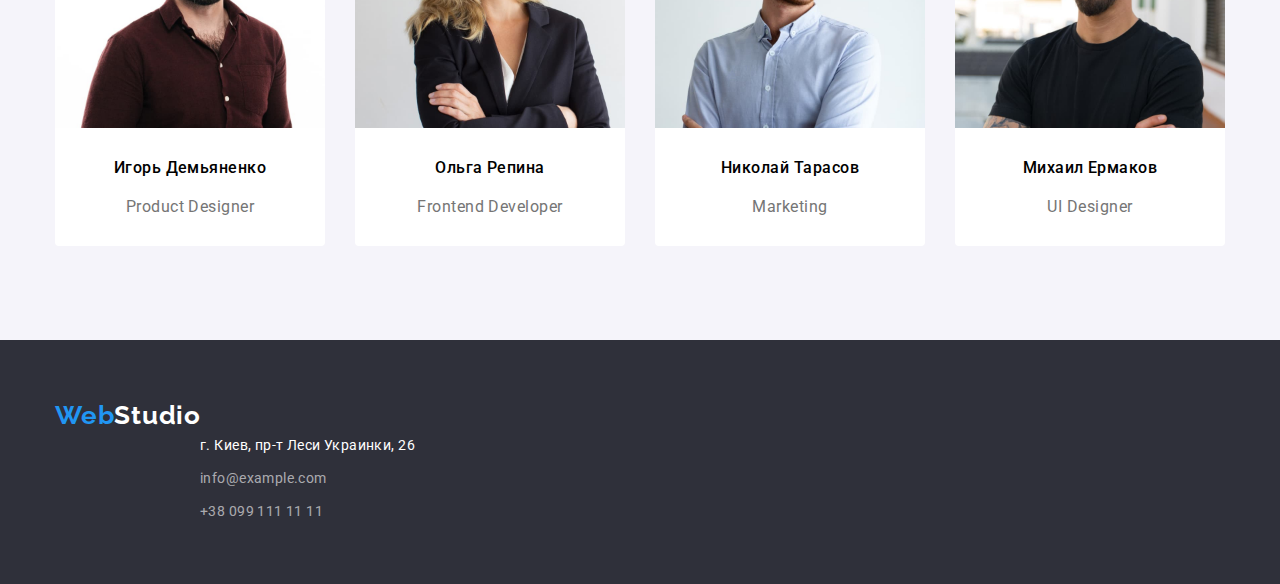
==== commit fb2b2c4a: "flex containers" ====
--- a/index.html
+++ b/index.html
@@ -16,129 +16,138 @@
     <body>
         <!-- Шапка сайта -->
         <header>
-            <div>
-                <nav>
-                    <div class="container">
-                    <a href="./index.html" class="logo"> Web<span class="nav-logo">Studio</span></a>
-                    <!-- ссылка на главную страницу -->
-                
-                    <!-- Навигация -->
-                    <ul class="site-nav">
-                        <li><a href="" class="link current">Студия</a></li>
-                        <li><a href="./portfolio.html" class="link">Портфолио</a></li>
-                        <li><a href="" class="link">Контакты</a></li>
-                    </ul>
-                    </div>
-                </nav>
-            
-            <!-- Контакты в меню-->
+            <div class="container">
 
-                <div class="container-contacts">
-                    <ul class="contacts">
-                        <li><a href="mailto:info@devstudio.com" class="link">info@devstudio.com</a></li>
-                        <li><a href="tel:+380991111111" class="link">+38 096 111 11 11</a> </li>
-                    </ul>
-                </div>
+            <nav class="container-nav">
+                <a href="./index.html" class="logo"> Web<span class="nav-logo">Studio</span></a>
+
+                <!-- Навигация -->                   
+                <ul class="site-nav">
+                    <li class="item"><a href="" class="link current">Студия</a></li>
+                    <li class="item"><a href="./portfolio.html" class="link">Портфолио</a></li>
+                    <li class="item"><a href="" class="link">Контакты</a></li>
+                </ul>
+            </nav>      
+
+        <!-- Контакты в меню-->
+                <ul class="contacts">
+                    <li class="item"><a href="mailto:info@devstudio.com" class="link">info@devstudio.com</a></li>
+                    <li class="item"><a href="tel:+380991111111" class="link">+38 096 111 11 11</a> </li>
+                </ul>             
             </div>
         </header>
+        
 
         <!-- Уникальный контент страницы -->
         <main>
-            <!-- Герой -->
+            <!-- Герой -->            
             <section class="hero">
-                <h1 class="hero-title">Эффективные решения для вашего бизнеса</h1>
-                <button class="hero-button" type="button">Заказать услугу</button>
+
+                <div class="container">
+                    <h1 class="hero-title">Эффективные решения для вашего бизнеса</h1>
+                    <button class="hero-button" type="button">Заказать услугу</button>
+                </div>
+
             </section>
-    
+                            
             <!-- Преимущества -->
-            <section class="feature-title section">
+            <section class="feature-title section">  
                 <div class="container">
                     <h2 class="visually-hidden">Преимущества</h2>
                     <ul>
-                        <li>
+                        <li class="features">
                             <h3 class="feature-list-text">Внимание к деталям</h3>
-                            <p class="feature-list-description">Идейные соображения, а также начало повседневной работы по формированию
+                            <p class="feature-list-description">Идейные соображения, а также начало повседневной работы по
+                                формированию
                                 позиции</p>
                         </li>
-                        <li>
+                        <li class="features">
                             <h3 class="feature-list-text">Пунктуальность</h3>
-                            <p class="feature-list-description"> Задача организации, в особенности же рамки и место обучения кадров влечет
+                            <p class="feature-list-description"> Задача организации, в особенности же рамки и место обучения кадров
+                                влечет
                                 за собой.</p>
                         </li>
-                        <li>
+                        <li class="features">
                             <h3 class="feature-list-text">Планирование</h3>
                             <p class="feature-list-description">Равным образом консультация с широким активом в значительной степени
                                 обуславливает.</p>
                         </li>
-                        <li>
+                        <li class="features">
                             <h3 class="feature-list-text">Современные технологии</h3>
-                            <p class="feature-list-description">Значимость этих проблем настолько очевидна, что реализация плановых заданий.
+                            <p class="feature-list-description">Значимость этих проблем настолько очевидна, что реализация плановых
+                                заданий.
                             </p>
                         </li>
-                    </ul>
+                    </ul> 
                 </div>
-             
             </section>
-    
-            <!-- Примеры работ -->
+
+            <!-- Примеры работ -->           
             <section class="section">
                 <div class="container">
                     <h2 class="section-title">Чем мы занимаемся</h2>
                     <ul>
-                        <li><img src="./images/img.jpg" alt="программист кодит" width="370" height="294"></li>
-                        <li><img src="./images/box2.jpg" alt="телефон и ноутбук" width="370" height="294"></li>
-                        <li><img src="./images/box3.jpg" alt="графический дизайн" width="370" height="294"></li>
+                        <li class="section-img"><img src="./images/img.jpg" alt="программист кодит" width="370" height="294"></li>
+                        <li class="section-img"><img src="./images/box2.jpg" alt="телефон и ноутбук" width="370" height="294"></li>
+                        <li class="section-img"><img src="./images/box3.jpg" alt="графический дизайн" width="370" height="294"></li>
                     </ul>
                 </div>
-                
-            </section>
+            </section>                        
     
-            <!-- Команда -->    
+            <!-- Команда -->
             <section class="team section">
                 <div class="container">
                     <h2 class="section-title">Наша команда</h2>
-                    <ul class="">
-                        <li>
+                    <ul>
+                        <li class="team-img">
                             <img src="./images/igor.jpg" alt="Игорь Демьяненко" width="270" height="260">
-                            <h3 class="team-title">Игорь Демьяненко</h3>
-                            <p class="section-description">Product Designer</p>
+                            <div class="team-container">
+                                <h3 class="team-title">Игорь Демьяненко</h3>
+                                <p class="section-description">Product Designer</p>
+                            </div>
                         </li>
-                        <li>
+                        <li class="team-img">
                             <img src="./images/olga.jpg" alt="Ольга Репина" width="270" height="260">
-                            <h3 class="team-title">Ольга Репина</h3>
-                            <p class="section-description">Frontend Developer</p>
+                            <div class="team-container">
+                                <h3 class="team-title">Ольга Репина</h3>
+                                <p class="section-description">Frontend Developer</p>
+                            </div>
                         </li>
-                        <li>
+                        <li class="team-img">
                             <img src="./images/nikolay.jpg" alt="Николай Тарасов" width="270" height="260">
-                            <h3 class="team-title">Николай Тарасов</h3>
-                            <p class="section-description">Marketing</p>
+                            <div class="team-container">
+                                <h3 class="team-title">Николай Тарасов</h3>
+                                <p class="section-description">Marketing</p>
+                            </div>
                         </li>
-                        <li>
+                        <li class="team-img">
                             <img src="./images/mixail.jpg" alt="Михаил Ермаков" width="270" height="260">
-                            <h3 class="team-title">Михаил Ермаков</h3>
+                            <div class="team-container">
+                                <h3 class="team-title">Михаил Ермаков</h3>
                             <p class="section-description">UI Designer</p>
+                            </div>
                         </li>
                     </ul>
+                </div>
+            </section>                       
+        </main>
+    
+        <!-- Футер -->           
+            <footer class="footer-section">
+                <div class="container">         
+                    <a href="./index.html" class="logo-footer">Web<span class="footer-section-logo">Studio</span>
+                        <!-- <img src="./images/WebStudio.svg" alt="Логотип компании"> -->
+                    </a>        
+
+                    <address class="address">
+                        <p class="address-location">г. Киев, пр-т Леси Украинки, 26</p>
+                        <a href="mailto:info@example.com" class="footer-section-contact">info@example.com</a>
+                        <a href="tel:+380991111111" class="footer-section-contact">+38 099 111 11 11</a>
+                    </address>
 
                 </div>
-            </section>
-        </main>
-    
-        <!-- Футер -->    
-        <footer class="footer-section">
-    
-            <a href="./index.html" class="logo-footer"> Web<span class="footer-section-logo">Studio</span>
-                <!-- <img src="./images/WebStudio.svg" alt="Логотип компании"> -->
-            </a>
-    
-            <address class="address">
-                <span class="address-location">г. Киев, пр-т Леси Украинки, 26</span> 
-                <ul class="">
-                    <li><a href="mailto:info@example.com" class="footer-section-contact">info@example.com</a></li>
-                    <li><a href="tel:+380991111111" class="footer-section-contact">+38 099 111 11 11</a></li>
-                </ul>
-    
-            </address>
-        </footer>
+            </footer>        
     </body>    
-</html>+</html>
+
+
--- a/css/styles.css
+++ b/css/styles.css
@@ -1,4 +1,4 @@
-html {
+/* html {
   box-sizing: border-box;
 }
 
@@ -6,7 +6,7 @@
 *::before,
 *::after {
   box-sizing: inherit;
-}
+} */
 
 :root {
   --primary-text-color: #757575;
@@ -29,6 +29,22 @@
   clip-path: inset(100%);
   clip: rect(0 0 0 0);
   overflow: hidden;
+}
+
+/* h1,
+h2,
+h3,
+h4,
+h5,
+h6,
+p {
+  margin: 0;
+} */
+
+img {
+  display: block;
+  max-width: 100%;
+  height: auto;
 }
 
 body {
@@ -44,6 +60,8 @@
 }
 
 ul {
+  display: flex;
+
   padding: 0;
   margin: 0;
   list-style: none;
@@ -51,6 +69,11 @@
 
 /* Логотип */
 .logo {
+  display: flex;
+  padding-top: 32px;
+  padding-bottom: 32px;
+
+  /* width: 145px; */
   color: var(--accent-color);
   font-family: Raleway, cursive;
   font-weight: 700;
@@ -71,23 +94,64 @@
 
 /* Навигация */
 
+/* .container-logo {
+  display: flex;
+  margin: 0;
+  padding-left: 15px;
+  padding-right: 15px;
+
+  outline: 2px solid blue;
+} */
+
 .container {
+  display: flex;
+  flex-wrap: wrap;
+
   margin-left: auto;
   margin-right: auto;
-  /* width: 1170px; */
-  width: 530px;
-  outline: 2px solid blue;
-}
-/* Контакты в меню */
-
-.container-contacts {
+  width: 1200px;
+  padding-left: 15px;
+  padding-right: 15px;
+
+  /* outline: 2px solid blue; */
+}
+
+.container-nav {
+  display: flex;
+  align-items: center;
+}
+/* .container-contacts {
   margin-left: auto;
   margin-right: auto;
   width: 310px;
+
   outline: 2px solid blue;
-}
+} */
+
+.site-nav {
+  display: flex;
+  margin-left: 93px;
+}
+
+/* .site-nav .item {
+ background-color: lightblue;
+}  */
+
+/* .site-nav .item:last-child {
+  margin-right: 0;
+} */
+
+.site-nav .item + .item {
+  margin-left: 50px;
+}
+
+/* .site-nav .item:not(:last-child) {
+  margin-right: 50px;
+} */
 
 .site-nav .link {
+  display: block;
+
   color: var(--title-text-color);
   font-weight: 500;
   font-size: 14px;
@@ -101,11 +165,27 @@
 }
 
 .site-nav .link.current {
+  display: block;
+
   color: var(--accent-color);
 }
 
 /* Контакты в меню*/
+.contacts {
+  display: flex;
+  margin-left: auto;
+  align-items: center;
+}
+
+.contacts .item + .item {
+  margin-left: 50px;
+}
+
 .link {
+  display: block;
+  padding-top: 32px;
+  padding-bottom: 32px;
+
   color: var(--main-text-color);
   font-style: normal;
   text-decoration: none;
@@ -132,6 +212,8 @@
   text-align: center;
 }
 .hero-title {
+  margin-left: auto;
+  margin-right: auto;
   margin-top: 0;
   margin-bottom: 30px;
 
@@ -144,7 +226,9 @@
   text-transform: uppercase;
 }
 .hero-button {
-  margin-bottom: 200px;
+  margin-left: auto;
+  margin-right: auto;
+  /* margin-bottom: 200px; */
   border: 1px solid transparent; /*делает бордер прозрачным*/
   border-radius: 4px;
   padding: 10px 32px;
@@ -168,14 +252,34 @@
 }
 
 /* Кнопки для портфолио */
+.container-button {
+  padding-top: 94px;
+
+  justify-content: center;
+  align-items: center;
+
+  width: 1200px;
+
+  /* display: flex;
+  flex-wrap: wrap; */
+
+  /* margin-left: auto;
+  margin-right: auto;
+  width: 1200px;
+  padding-left: 15px;
+  padding-right: 15px; */
+
+  /* outline: 2px solid blue; */
+}
 
 .button-portfolio {
+  display: inline-block;
   border: 1px solid transparent;
   border-radius: 4px;
   padding: 6px 22px;
   min-width: 73px;
-
-  display: inline-block;
+  margin-right: 8px;
+
   background-color: var(--accent-color);
   color: var(--second-accent-color);
   font-size: 16px;
@@ -187,12 +291,13 @@
 }
 
 .button {
+  display: inline-block;
   border: 1px solid transparent;
   border-radius: 4px;
   padding: 6px 22px;
   min-width: 73px;
-
-  display: inline-block;
+  margin-right: 8px;
+
   color: var(--title-text-color);
   background-color: var(--second-bg-color);
   font-family: inherit;
@@ -213,14 +318,22 @@
 
 /* Преимущества */
 
-.feature-title {
-  /* background-color: tomato; /*для оформления ерунды, потом удалить*/
-}
+.features {
+  margin-right: 30px;
+}
+
+.features:nth-last-child(4n) {
+  margin-left: 0;
+}
+
+/* .feature-title {
+  background-color: tomato; /*для оформления ерунды, потом удалить
+} */
 
 .feature-list-text {
+  margin-bottom: 10px;
   margin-top: 0;
-  margin-bottom: 26px;
-  /* padding-top: 0; */
+
   font-weight: 700;
   font-size: 14px;
   line-height: 1.1;
@@ -229,7 +342,9 @@
 }
 
 .feature-list-description {
+  margin-top: o;
   margin-bottom: 0;
+
   color: var(--primary-text-color);
   font-size: 14px;
   font-weight: 400;
@@ -240,26 +355,56 @@
 /* Примеры работ */
 
 .section-title {
+  margin-left: auto;
+  margin-right: auto;
   margin-top: 0;
   margin-bottom: 0;
   padding-top: 94px;
   padding-bottom: 50px;
+
+  text-align: center;
   font-weight: 700;
   font-size: 36px;
   line-height: 1.1;
-  text-align: center;
+}
+
+.section-img {
+  margin-left: 30px;
+}
+
+.section-img:nth-last-child(3n) {
+  margin-left: 0;
 }
 
 /* Команда */
 
 .team {
+  text-align: center;
   background-color: var(--second-bg-color);
+}
+
+.team-img {
+  margin-left: 30px;
+}
+
+.team-img:nth-last-child(4n) {
+  margin-left: 0;
+}
+
+.team-container {
+  /* outline: 1px solid blue; */
+  border-bottom-left-radius: 4px;
+  border-bottom-right-radius: 4px;
+  margin-top: 0;
+
+  background-color: var(--second-accent-color);
 }
 
 .team-title {
   margin: 0 0 0 0;
   padding-top: 30px;
   padding-bottom: 10px;
+
   font-size: 16px;
   font-weight: 500;
   line-height: 1.2;
@@ -279,6 +424,7 @@
   margin: 0 0 0 0;
   padding-top: 10px;
   padding-bottom: 30px;
+
   color: var(--primary-text-color);
   font-size: 16px;
   line-height: 1.2;
@@ -290,10 +436,16 @@
 /* Футер */
 
 .footer-section {
+  padding-top: 60px;
+  padding-bottom: 60px;
   background-color: #2f303a;
 }
 
 .logo-footer {
+  padding-bottom: 20px;
+  width: 145px;
+  height: 31px;
+
   color: var(--accent-color);
   font-family: Raleway, cursive;
   font-weight: 700;
@@ -304,42 +456,80 @@
 }
 
 .footer-section-logo {
-  color: var(--second-accent-color);
-}
-
-.footer-section-contact {
-  text-decoration: none;
-  color: rgba(255, 255, 255, 0.6);
-}
-
-.footer-section-contact:hover,
-.footer-section-contact:focus {
-  color: var(--second-accent-color);
-}
-
-.address-location {
+  width: 145px;
+  height: 31px;
   color: var(--second-accent-color);
 }
 
 .address {
+  margin-top: 20px;
+  padding-bottom: 0;
+  margin-bottom: 0;
+
+  font-weight: normal;
   font-style: normal;
   color: var(--title-text-color);
   font-size: 14px;
   line-height: 1.7;
-  /* text-align: left;
-  vertical-align: top; */
-  letter-spacing: 0.03em;
+
+  letter-spacing: 0.03em;
+}
+
+.address-location {
+  color: var(--second-accent-color);
+}
+
+.address-location:not(:last-child) {
+  margin-bottom: 9px;
+}
+
+.footer-section-contact {
+  display: block;
+
+  margin-left: auto;
+
+  text-decoration: none;
+  color: rgba(255, 255, 255, 0.6);
+}
+
+.footer-section-contact:not(:last-child) {
+  margin-bottom: 9px;
+}
+
+.footer-section-contact:hover,
+.footer-section-contact:focus {
+  color: var(--second-accent-color);
 }
 
 /* Страница Портфолио */
 
 /* Услуги компании */
+.service {
+  /* background-color: turquoise; */
+  margin-top: 50px;
+  margin-bottom: 30px;
+  display: flex;
+  flex-wrap: wrap;
+  justify-content: space-between;
+}
+
+.service-main {
+  /* background-color: lightblue; */
+  width: 370px;
+  margin-bottom: 30px;
+}
+
+.service-main:nth-last-child(-n + 3) {
+  margin-bottom: 0;
+}
 
 .text-decoration {
   text-decoration: none;
 }
 
 .service-title {
+  margin-bottom: 4px;
+
   color: var(--title-text-color);
   font-size: 18px;
   font-weight: 700;
@@ -348,6 +538,8 @@
 }
 
 .service-description {
+  margin-top: 4px;
+
   color: var(--primary-text-color);
   font-size: 16px;
   line-height: 1.8;
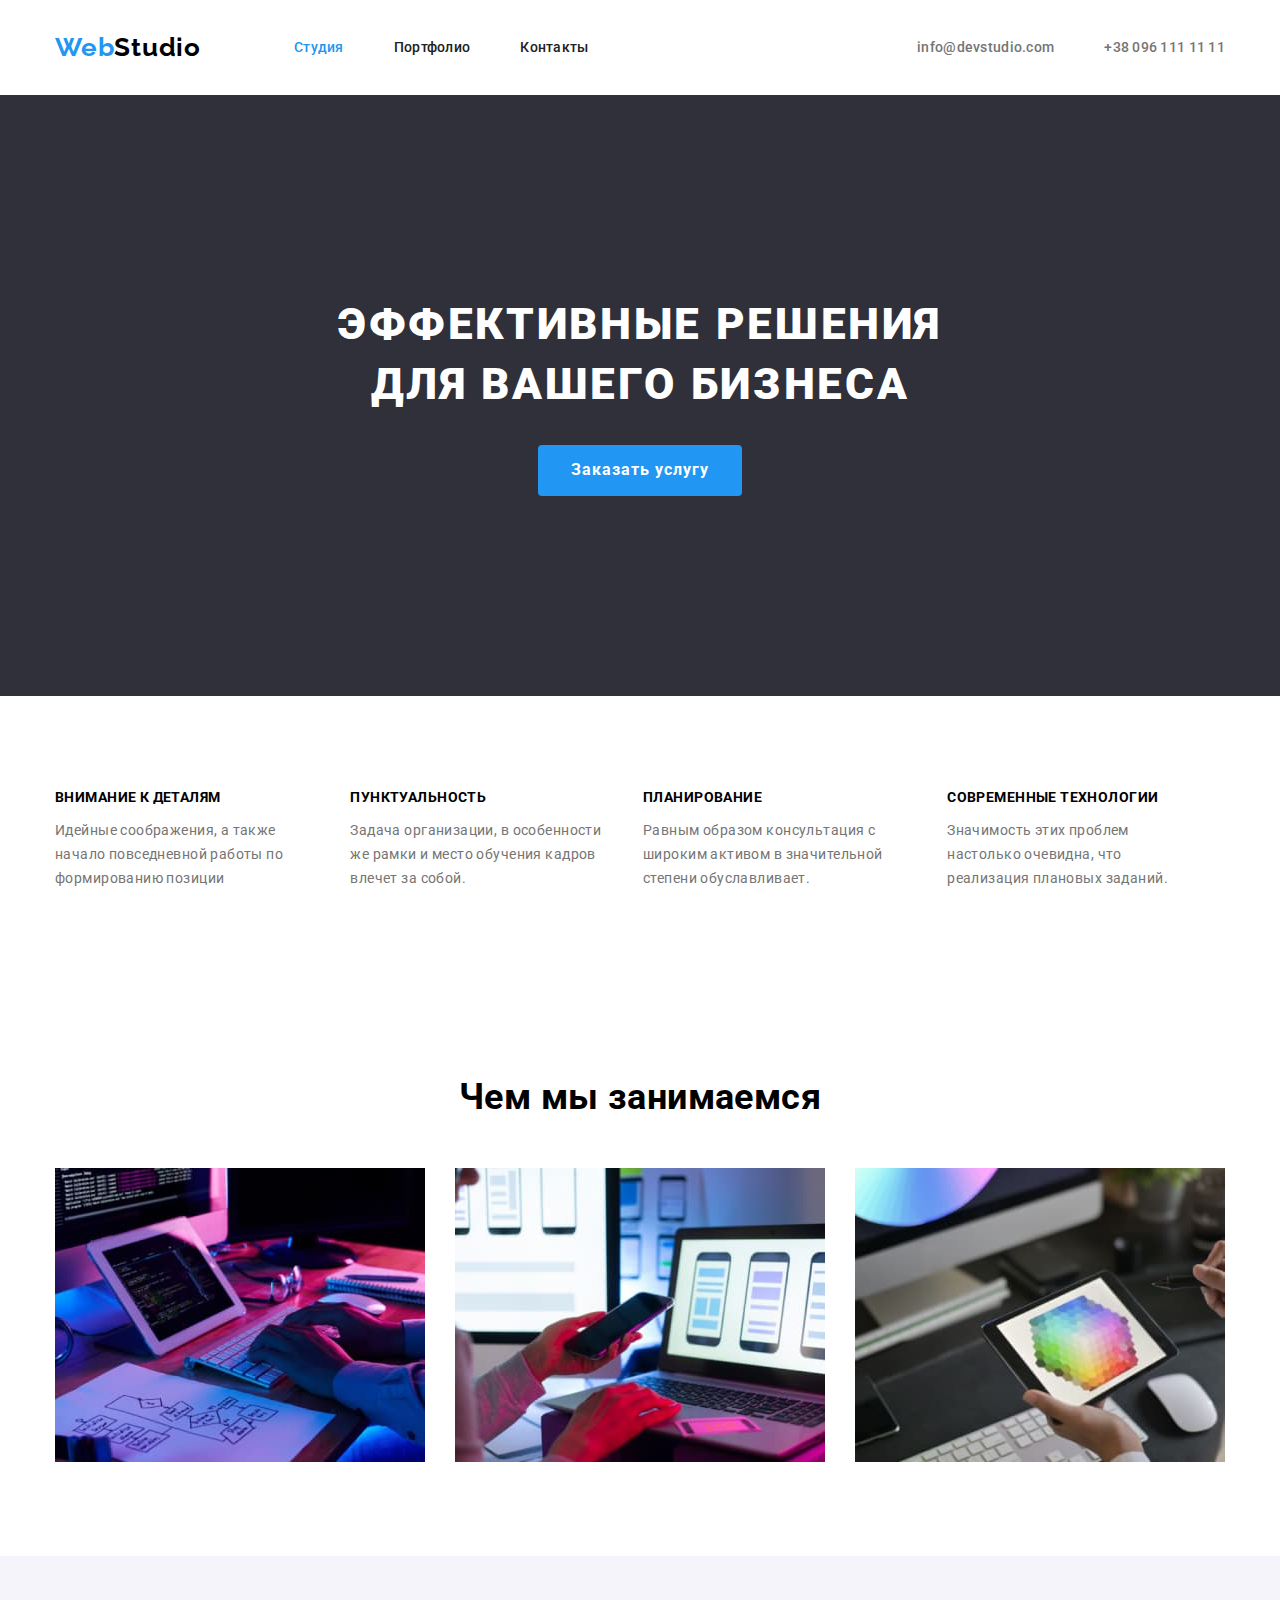
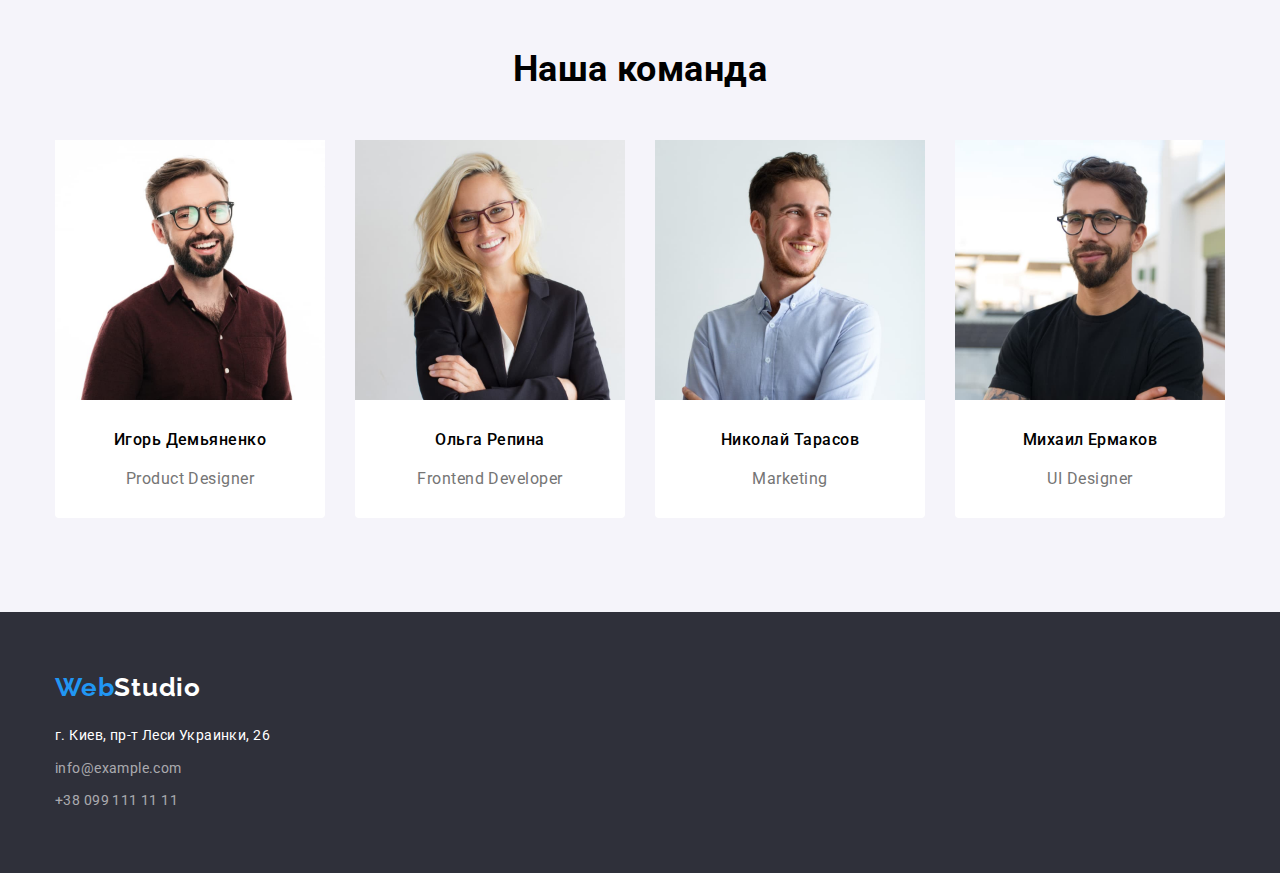
==== commit 3f365b22: "меняем контейнер" ====
--- a/index.html
+++ b/index.html
@@ -43,8 +43,8 @@
             <!-- Герой -->            
             <section class="hero">
 
-                <div class="container">
-                    <h1 class="hero-title">Эффективные решения для вашего бизнеса</h1>
+                <div class="hero-container">
+                    <h1 class="hero-title">Эффективные решения <br>для вашего бизнеса</h1>
                     <button class="hero-button" type="button">Заказать услугу</button>
                 </div>
 
@@ -134,7 +134,7 @@
     
         <!-- Футер -->           
             <footer class="footer-section">
-                <div class="container">         
+                <div class="footer-container">         
                     <a href="./index.html" class="logo-footer">Web<span class="footer-section-logo">Studio</span>
                         <!-- <img src="./images/WebStudio.svg" alt="Логотип компании"> -->
                     </a>        
--- a/css/styles.css
+++ b/css/styles.css
@@ -210,7 +210,20 @@
 .hero {
   background-color: #2f303a;
   text-align: center;
-}
+  padding-top: 200px;
+  padding-right: 0;
+  padding-bottom: 200px;
+  padding-left: 0;
+}
+
+.hero-container {
+  margin-left: auto;
+  margin-right: auto;
+  width: 1200px;
+  padding-left: 15px;
+  padding-right: 15px;
+}
+
 .hero-title {
   margin-left: auto;
   margin-right: auto;
@@ -359,7 +372,7 @@
   margin-right: auto;
   margin-top: 0;
   margin-bottom: 0;
-  padding-top: 94px;
+  /* padding-top: 94px; */
   padding-bottom: 50px;
 
   text-align: center;
@@ -435,6 +448,14 @@
 
 /* Футер */
 
+.footer-container {
+  margin-left: auto;
+  margin-right: auto;
+  width: 1200px;
+  padding-left: 15px;
+  padding-right: 15px;
+}
+
 .footer-section {
   padding-top: 60px;
   padding-bottom: 60px;
@@ -462,6 +483,7 @@
 }
 
 .address {
+  display: block;
   margin-top: 20px;
   padding-bottom: 0;
   margin-bottom: 0;
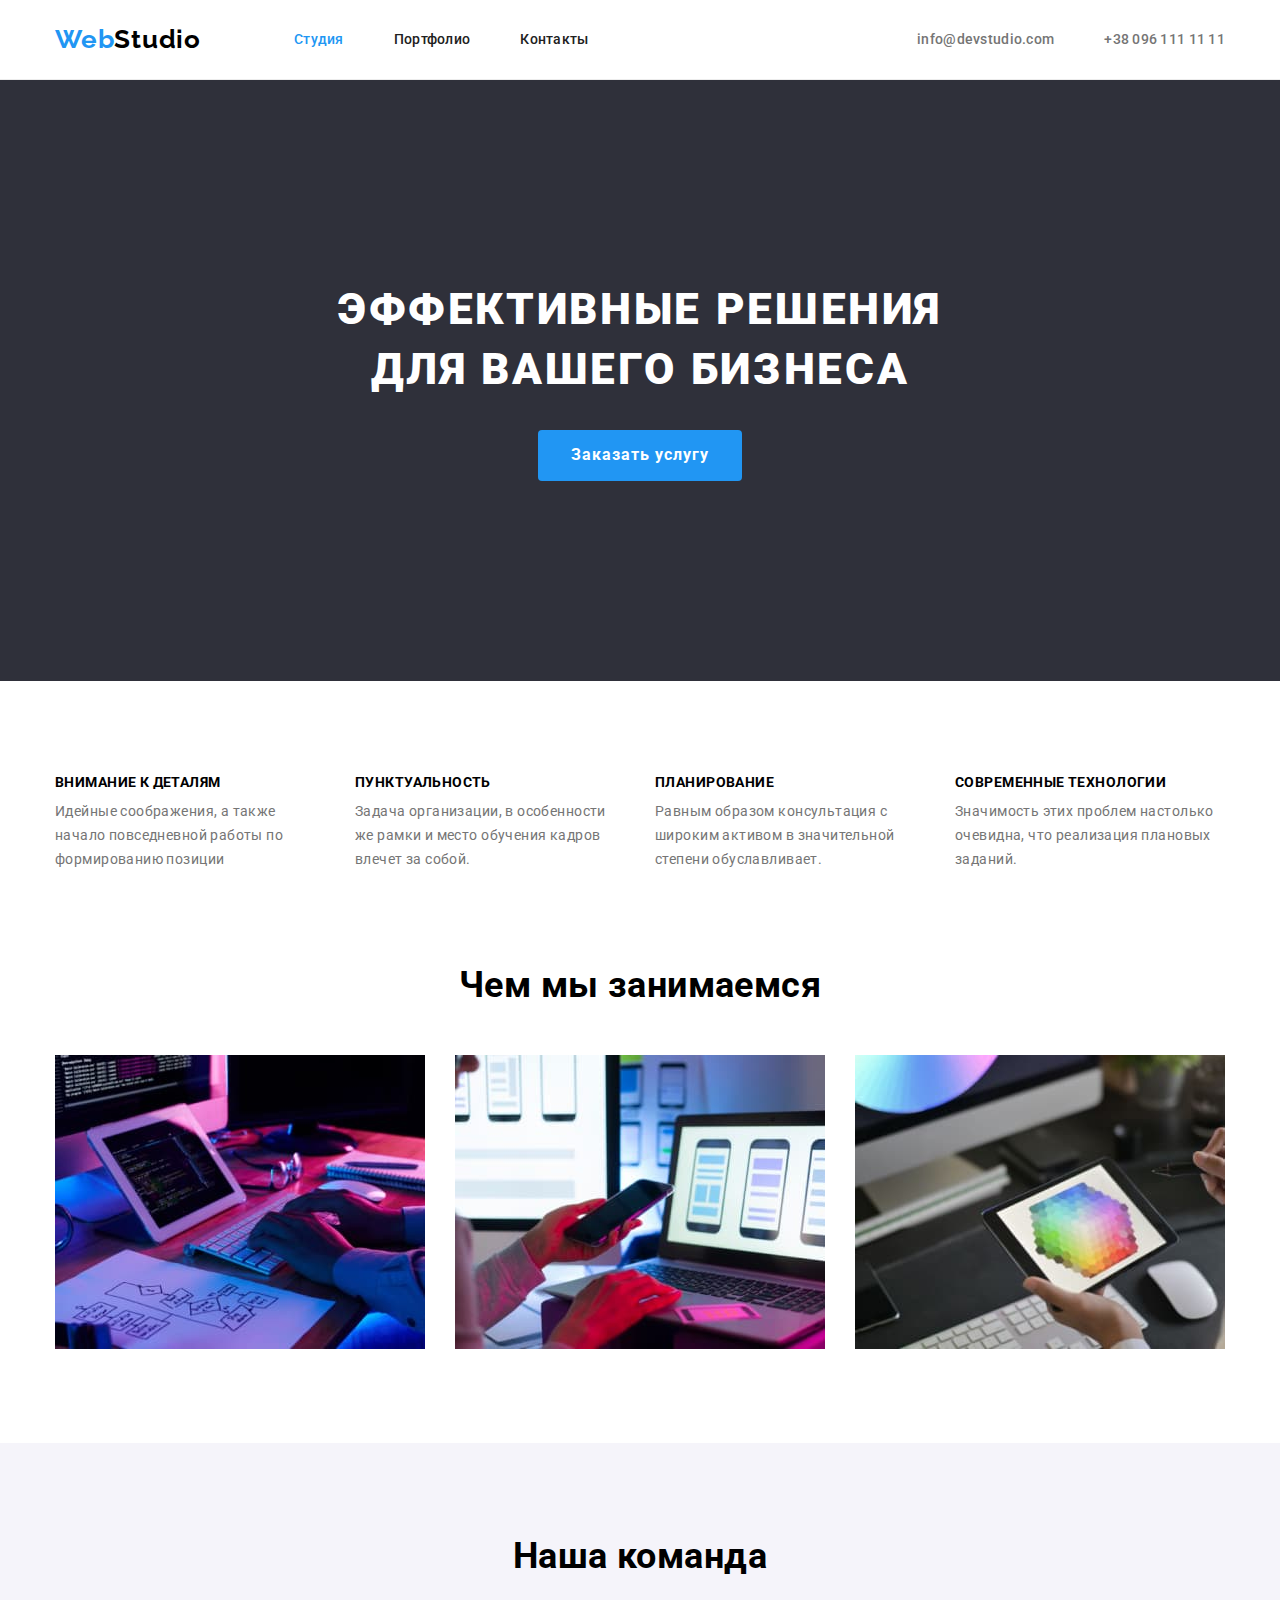
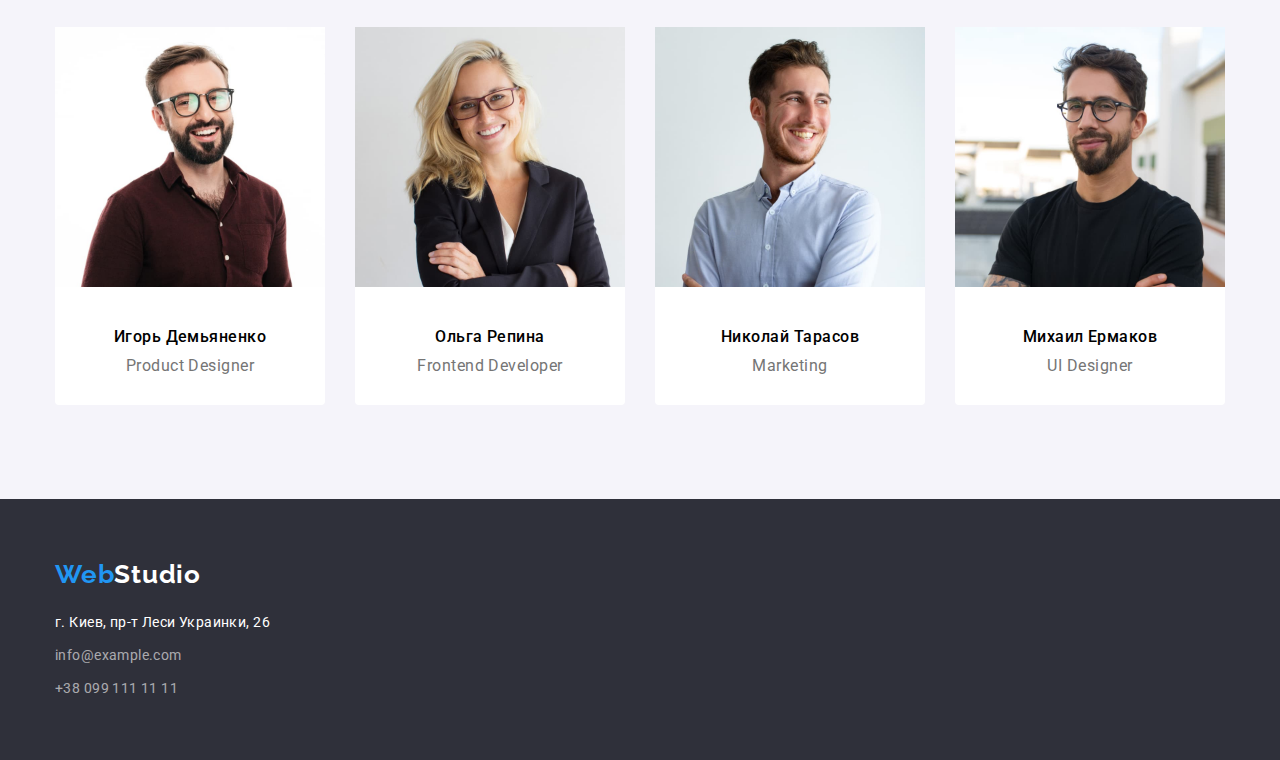
==== commit 7a459c7b: "Исправляем ошибки" ====
--- a/index.html
+++ b/index.html
@@ -15,10 +15,9 @@
     
     <body>
         <!-- Шапка сайта -->
-        <header>
-            <div class="container">
-
-            <nav class="container-nav">
+    <header class="header-border">
+        <div class="container header-section">
+            <nav class="nav">
                 <a href="./index.html" class="logo"> Web<span class="nav-logo">Studio</span></a>
 
                 <!-- Навигация -->                   
@@ -29,7 +28,7 @@
                 </ul>
             </nav>      
 
-        <!-- Контакты в меню-->
+                 <!-- Контакты в меню-->
                 <ul class="contacts">
                     <li class="item"><a href="mailto:info@devstudio.com" class="link">info@devstudio.com</a></li>
                     <li class="item"><a href="tel:+380991111111" class="link">+38 096 111 11 11</a> </li>
@@ -43,7 +42,7 @@
             <!-- Герой -->            
             <section class="hero">
 
-                <div class="hero-container">
+                <div class="container">
                     <h1 class="hero-title">Эффективные решения <br>для вашего бизнеса</h1>
                     <button class="hero-button" type="button">Заказать услугу</button>
                 </div>
@@ -83,13 +82,13 @@
             </section>
 
             <!-- Примеры работ -->           
-            <section class="section">
+            <section class="section-exapmles">
                 <div class="container">
                     <h2 class="section-title">Чем мы занимаемся</h2>
                     <ul>
-                        <li class="section-img"><img src="./images/img.jpg" alt="программист кодит" width="370" height="294"></li>
-                        <li class="section-img"><img src="./images/box2.jpg" alt="телефон и ноутбук" width="370" height="294"></li>
-                        <li class="section-img"><img src="./images/box3.jpg" alt="графический дизайн" width="370" height="294"></li>
+                        <li class="section-img section-li"><img src="./images/img.jpg" alt="программист кодит" width="370" height="294"></li>
+                        <li class="section-img section-li"><img src="./images/box2.jpg" alt="телефон и ноутбук" width="370" height="294"></li>
+                        <li class="section-img section-li"><img src="./images/box3.jpg" alt="графический дизайн" width="370" height="294"></li>
                     </ul>
                 </div>
             </section>                        
--- a/css/styles.css
+++ b/css/styles.css
@@ -67,13 +67,29 @@
   list-style: none;
 }
 
+.container {
+  width: 1200px;
+  margin-left: auto;
+  margin-right: auto;
+  padding-left: 15px;
+  padding-right: 15px;
+
+  /* outline: 2px solid blue; */
+}
+/* HEADER */
+.header-border {
+  border-bottom: 1px solid #ececec;
+}
+
+.header-section {
+  display: flex;
+  align-items: center;
+}
+
+/* НАВИГАЦИЯ */
+
 /* Логотип */
 .logo {
-  display: flex;
-  padding-top: 32px;
-  padding-bottom: 32px;
-
-  /* width: 145px; */
   color: var(--accent-color);
   font-family: Raleway, cursive;
   font-weight: 700;
@@ -92,41 +108,14 @@
   color: #000000;
 }
 
-/* Навигация */
-
-/* .container-logo {
+.nav {
+  align-items: center;
   display: flex;
-  margin: 0;
-  padding-left: 15px;
-  padding-right: 15px;
-
-  outline: 2px solid blue;
-} */
-
-.container {
-  display: flex;
-  flex-wrap: wrap;
-
-  margin-left: auto;
-  margin-right: auto;
-  width: 1200px;
-  padding-left: 15px;
-  padding-right: 15px;
-
-  /* outline: 2px solid blue; */
-}
-
-.container-nav {
-  display: flex;
-  align-items: center;
-}
-/* .container-contacts {
-  margin-left: auto;
-  margin-right: auto;
-  width: 310px;
-
-  outline: 2px solid blue;
-} */
+}
+
+.container-contacts {
+  margin-left: auto;
+}
 
 .site-nav {
   display: flex;
@@ -172,7 +161,6 @@
 
 /* Контакты в меню*/
 .contacts {
-  display: flex;
   margin-left: auto;
   align-items: center;
 }
@@ -203,9 +191,10 @@
   color: var(--accent-color);
 }
 
-/* Уникальный контент страницы */
+/* MAIN */
+
 /* Герой */
-/* Кнопка */
+/* Кнопка Герой */
 
 .hero {
   background-color: #2f303a;
@@ -214,14 +203,6 @@
   padding-right: 0;
   padding-bottom: 200px;
   padding-left: 0;
-}
-
-.hero-container {
-  margin-left: auto;
-  margin-right: auto;
-  width: 1200px;
-  padding-left: 15px;
-  padding-right: 15px;
 }
 
 .hero-title {
@@ -264,6 +245,229 @@
   background-color: #188ce8;
 }
 
+.button {
+  display: inline-block;
+  border: 1px solid transparent;
+  border-radius: 4px;
+  padding: 6px 22px;
+  min-width: 73px;
+  margin-right: 8px;
+
+  color: var(--title-text-color);
+  background-color: var(--second-bg-color);
+  font-family: inherit;
+  font-style: inherit;
+  font-size: 16px;
+  font-weight: 500;
+  line-height: 1.6;
+  letter-spacing: 0.03em;
+  text-align: center;
+  cursor: pointer;
+}
+
+.button:hover,
+.button:focus {
+  background-color: var(--accent-color);
+  color: var(--second-accent-color);
+}
+
+/* Преимущества */
+
+.features {
+  max-width: 270px;
+}
+
+.features:not(:last-child) {
+  margin-right: 30px;
+}
+
+.feature-list-text {
+  margin-bottom: 10px;
+  margin-top: 0;
+
+  font-weight: 700;
+  font-size: 14px;
+  line-height: 1.1;
+  letter-spacing: 0.03em;
+  text-transform: uppercase;
+}
+
+.feature-list-description {
+  margin-top: 0;
+  margin-bottom: 0;
+
+  color: var(--primary-text-color);
+  font-size: 14px;
+  font-weight: 400;
+  line-height: 1.7;
+  letter-spacing: 0.03em;
+}
+
+/* Примеры работ */
+
+.section-exapmles {
+  margin: 0;
+  padding-top: 0px;
+  padding-bottom: 94px;
+}
+
+.section-title {
+  margin-left: auto;
+  margin-right: auto;
+  margin-top: 0;
+  margin-bottom: 0;
+  /* padding-top: 94px; */
+  margin-bottom: 50px;
+
+  text-align: center;
+  font-weight: 700;
+  font-size: 36px;
+  line-height: 1.1;
+}
+
+.section-img {
+  margin-left: 30px;
+  max-width: calc((100%-60px) / 3);
+}
+
+.section-img:nth-last-child(3n) {
+  margin-left: 0;
+}
+
+/* Команда */
+
+.team {
+  text-align: center;
+  background-color: var(--second-bg-color);
+}
+
+.team-img {
+  margin-left: 30px;
+  max-width: calc((100%-90px) / 4);
+}
+
+.team-img:nth-last-child(4n) {
+  margin-left: 0;
+}
+
+.team-container {
+  padding-top: 10px;
+  padding-bottom: 30px;
+
+  border-bottom-left-radius: 4px;
+  border-bottom-right-radius: 4px;
+  margin-top: 0;
+
+  background-color: var(--second-accent-color);
+}
+
+.team-title {
+  margin: 0 0 0 0;
+  margin-top: 30px;
+  margin-bottom: 10px;
+
+  font-size: 16px;
+  font-weight: 500;
+  line-height: 1.2;
+  text-align: center;
+  vertical-align: top;
+  letter-spacing: 0.03em;
+}
+
+/* Секция паддинги и марджины */
+
+.section {
+  padding-top: 94px;
+  padding-bottom: 94px;
+}
+
+.section-description {
+  margin: 0 0 0 0;
+
+  color: var(--primary-text-color);
+  font-size: 16px;
+  line-height: 1.2;
+  text-align: center;
+  vertical-align: top;
+  letter-spacing: 0.03em;
+}
+
+/* ФУТЕР */
+
+.footer-container {
+  margin-left: auto;
+  margin-right: auto;
+  width: 1200px;
+  padding-left: 15px;
+  padding-right: 15px;
+}
+
+.footer-section {
+  padding-top: 60px;
+  padding-bottom: 60px;
+  background-color: #2f303a;
+}
+
+.logo-footer {
+  color: var(--accent-color);
+  font-family: Raleway, cursive;
+  font-weight: 700;
+  font-size: 26px;
+  line-height: 1.2;
+  letter-spacing: 0.03em;
+  text-decoration: none;
+}
+
+.footer-section-logo {
+  width: 145px;
+  height: 31px;
+  color: var(--second-accent-color);
+}
+
+.address {
+  display: block;
+  margin-top: 20px;
+  padding-bottom: 0;
+  margin-bottom: 0;
+
+  font-weight: normal;
+  font-style: normal;
+  color: var(--title-text-color);
+  font-size: 14px;
+  line-height: 1.7;
+
+  letter-spacing: 0.03em;
+}
+
+.address-location {
+  margin-top: 0;
+  color: var(--second-accent-color);
+}
+
+.address-location:not(:last-child) {
+  margin-bottom: 9px;
+}
+
+.footer-section-contact {
+  display: block;
+
+  margin-left: auto;
+
+  text-decoration: none;
+  color: rgba(255, 255, 255, 0.6);
+}
+
+.footer-section-contact:not(:last-child) {
+  margin-bottom: 9px;
+}
+
+.footer-section-contact:hover,
+.footer-section-contact:focus {
+  color: var(--second-accent-color);
+}
+
+/* ПОРТФОЛИО */
+
 /* Кнопки для портфолио */
 .container-button {
   padding-top: 94px;
@@ -272,17 +476,6 @@
   align-items: center;
 
   width: 1200px;
-
-  /* display: flex;
-  flex-wrap: wrap; */
-
-  /* margin-left: auto;
-  margin-right: auto;
-  width: 1200px;
-  padding-left: 15px;
-  padding-right: 15px; */
-
-  /* outline: 2px solid blue; */
 }
 
 .button-portfolio {
@@ -303,229 +496,8 @@
   cursor: pointer;
 }
 
-.button {
-  display: inline-block;
-  border: 1px solid transparent;
-  border-radius: 4px;
-  padding: 6px 22px;
-  min-width: 73px;
-  margin-right: 8px;
-
-  color: var(--title-text-color);
-  background-color: var(--second-bg-color);
-  font-family: inherit;
-  font-style: inherit;
-  font-size: 16px;
-  font-weight: 500;
-  line-height: 1.6;
-  letter-spacing: 0.03em;
-  text-align: center;
-  cursor: pointer;
-}
-
-.button:hover,
-.button:focus {
-  background-color: var(--accent-color);
-  color: var(--second-accent-color);
-}
-
-/* Преимущества */
-
-.features {
-  margin-right: 30px;
-}
-
-.features:nth-last-child(4n) {
-  margin-left: 0;
-}
-
-/* .feature-title {
-  background-color: tomato; /*для оформления ерунды, потом удалить
-} */
-
-.feature-list-text {
-  margin-bottom: 10px;
-  margin-top: 0;
-
-  font-weight: 700;
-  font-size: 14px;
-  line-height: 1.1;
-  letter-spacing: 0.03em;
-  text-transform: uppercase;
-}
-
-.feature-list-description {
-  margin-top: o;
-  margin-bottom: 0;
-
-  color: var(--primary-text-color);
-  font-size: 14px;
-  font-weight: 400;
-  line-height: 1.7;
-  letter-spacing: 0.03em;
-}
-
-/* Примеры работ */
-
-.section-title {
-  margin-left: auto;
-  margin-right: auto;
-  margin-top: 0;
-  margin-bottom: 0;
-  /* padding-top: 94px; */
-  padding-bottom: 50px;
-
-  text-align: center;
-  font-weight: 700;
-  font-size: 36px;
-  line-height: 1.1;
-}
-
-.section-img {
-  margin-left: 30px;
-}
-
-.section-img:nth-last-child(3n) {
-  margin-left: 0;
-}
-
-/* Команда */
-
-.team {
-  text-align: center;
-  background-color: var(--second-bg-color);
-}
-
-.team-img {
-  margin-left: 30px;
-}
-
-.team-img:nth-last-child(4n) {
-  margin-left: 0;
-}
-
-.team-container {
-  /* outline: 1px solid blue; */
-  border-bottom-left-radius: 4px;
-  border-bottom-right-radius: 4px;
-  margin-top: 0;
-
-  background-color: var(--second-accent-color);
-}
-
-.team-title {
-  margin: 0 0 0 0;
-  padding-top: 30px;
-  padding-bottom: 10px;
-
-  font-size: 16px;
-  font-weight: 500;
-  line-height: 1.2;
-  text-align: center;
-  vertical-align: top;
-  letter-spacing: 0.03em;
-}
-
-/* Секция паддинги и марджины */
-
-.section {
-  padding-top: 94px;
-  padding-bottom: 94px;
-}
-
-.section-description {
-  margin: 0 0 0 0;
-  padding-top: 10px;
-  padding-bottom: 30px;
-
-  color: var(--primary-text-color);
-  font-size: 16px;
-  line-height: 1.2;
-  text-align: center;
-  vertical-align: top;
-  letter-spacing: 0.03em;
-}
-
-/* Футер */
-
-.footer-container {
-  margin-left: auto;
-  margin-right: auto;
-  width: 1200px;
-  padding-left: 15px;
-  padding-right: 15px;
-}
-
-.footer-section {
-  padding-top: 60px;
-  padding-bottom: 60px;
-  background-color: #2f303a;
-}
-
-.logo-footer {
-  padding-bottom: 20px;
-  width: 145px;
-  height: 31px;
-
-  color: var(--accent-color);
-  font-family: Raleway, cursive;
-  font-weight: 700;
-  font-size: 26px;
-  line-height: 1.2;
-  letter-spacing: 0.03em;
-  text-decoration: none;
-}
-
-.footer-section-logo {
-  width: 145px;
-  height: 31px;
-  color: var(--second-accent-color);
-}
-
-.address {
-  display: block;
-  margin-top: 20px;
-  padding-bottom: 0;
-  margin-bottom: 0;
-
-  font-weight: normal;
-  font-style: normal;
-  color: var(--title-text-color);
-  font-size: 14px;
-  line-height: 1.7;
-
-  letter-spacing: 0.03em;
-}
-
-.address-location {
-  color: var(--second-accent-color);
-}
-
-.address-location:not(:last-child) {
-  margin-bottom: 9px;
-}
-
-.footer-section-contact {
-  display: block;
-
-  margin-left: auto;
-
-  text-decoration: none;
-  color: rgba(255, 255, 255, 0.6);
-}
-
-.footer-section-contact:not(:last-child) {
-  margin-bottom: 9px;
-}
-
-.footer-section-contact:hover,
-.footer-section-contact:focus {
-  color: var(--second-accent-color);
-}
-
-/* Страница Портфолио */
-
 /* Услуги компании */
+
 .service {
   /* background-color: turquoise; */
   margin-top: 50px;
@@ -548,6 +520,11 @@
 .text-decoration {
   text-decoration: none;
 }
+.service-border {
+  border: 1px solid #eeeeee;
+  border-top: 0;
+  padding: 20px 24px;
+}
 
 .service-title {
   margin-bottom: 4px;
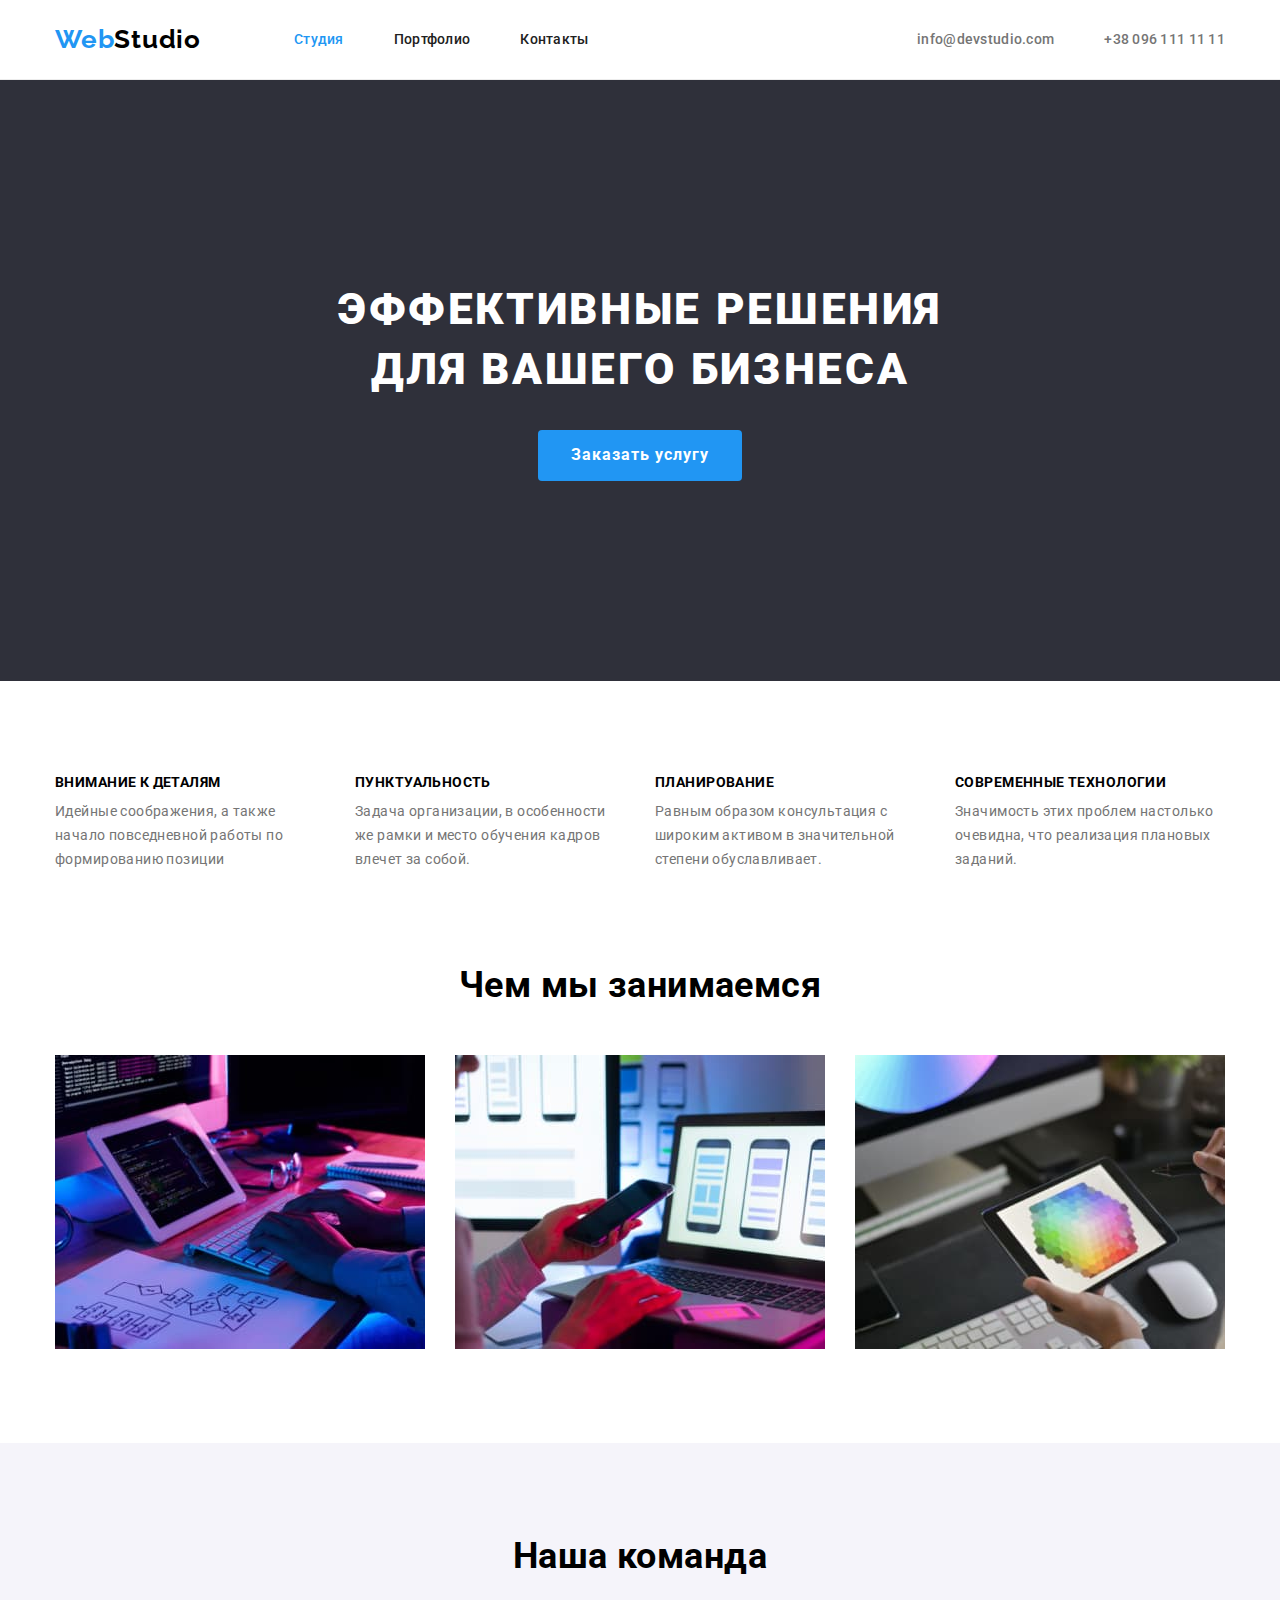
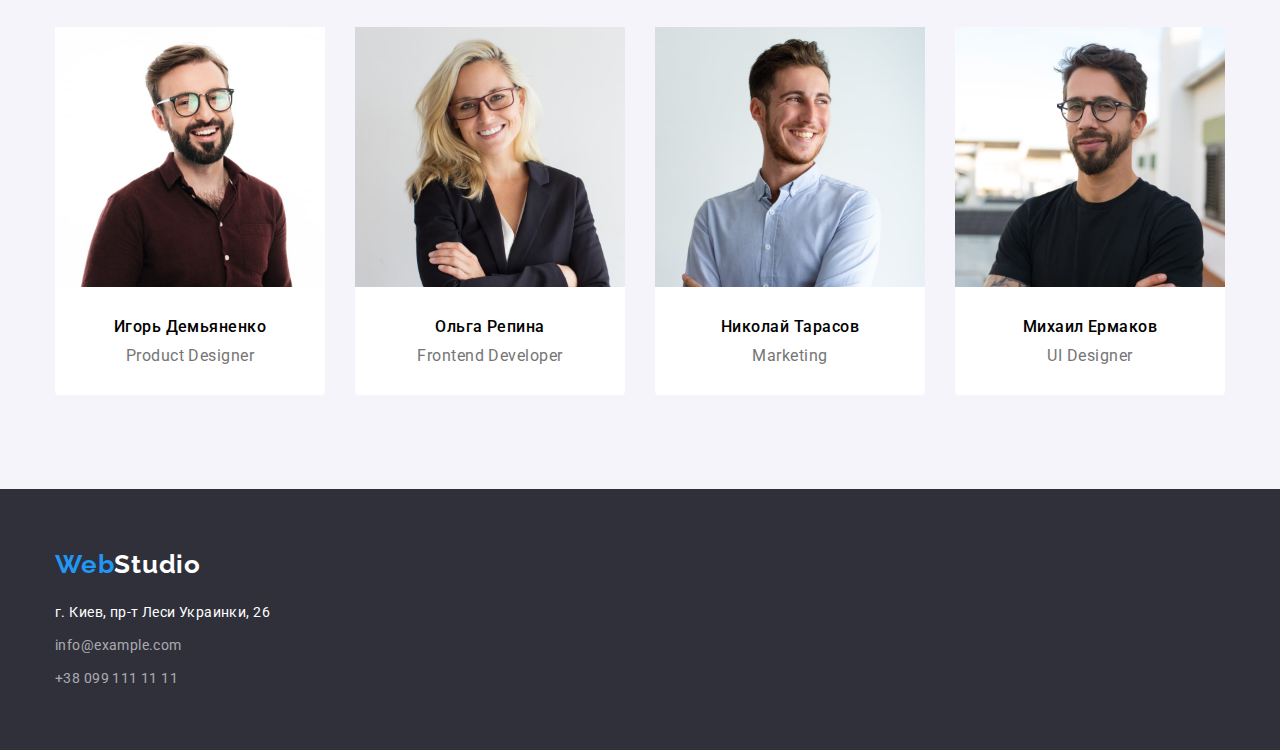
==== commit b8af0a6f: "исправляем ошибки по ДЗ" ====
--- a/index.html
+++ b/index.html
@@ -3,7 +3,7 @@
     <head>
         <meta charset="UTF-8" />
         <meta name="viewport" content="width=device-width, initial-scale=1.0" />
-        <title>ДЗ_3</title>
+        <title>ДЗ_4</title>
         <link rel="preconnect" href="https://fonts.googleapis.com"> <!--зачем нужны два первые линка с preconnect?--> 
         <link rel="preconnect" href="https://fonts.gstatic.com" crossorigin> 
         <link href="https://fonts.googleapis.com/css2?family=Raleway:wght@700&family=Roboto:wght@400;500;700;900&display=swap"
--- a/css/styles.css
+++ b/css/styles.css
@@ -351,7 +351,7 @@
 }
 
 .team-container {
-  padding-top: 10px;
+  padding-top: 30px;
   padding-bottom: 30px;
 
   border-bottom-left-radius: 4px;
@@ -363,7 +363,6 @@
 
 .team-title {
   margin: 0 0 0 0;
-  margin-top: 30px;
   margin-bottom: 10px;
 
   font-size: 16px;
@@ -470,12 +469,7 @@
 
 /* Кнопки для портфолио */
 .container-button {
-  padding-top: 94px;
-
   justify-content: center;
-  align-items: center;
-
-  width: 1200px;
 }
 
 .button-portfolio {
@@ -484,7 +478,6 @@
   border-radius: 4px;
   padding: 6px 22px;
   min-width: 73px;
-  margin-right: 8px;
 
   background-color: var(--accent-color);
   color: var(--second-accent-color);
@@ -496,25 +489,34 @@
   cursor: pointer;
 }
 
+.button-li:not(:last-child) {
+  margin-right: 8px;
+}
+
 /* Услуги компании */
 
 .service {
   /* background-color: turquoise; */
   margin-top: 50px;
-  margin-bottom: 30px;
   display: flex;
   flex-wrap: wrap;
-  justify-content: space-between;
 }
 
 .service-main {
   /* background-color: lightblue; */
   width: 370px;
   margin-bottom: 30px;
+  margin-right: 30px;
+  /* max-width: 370px; */
+  max-width: calc((100%-66px) / 3);
 }
 
 .service-main:nth-last-child(-n + 3) {
   margin-bottom: 0;
+}
+
+.service-main:nth-child(3n) {
+  margin-right: 0;
 }
 
 .text-decoration {
@@ -527,6 +529,7 @@
 }
 
 .service-title {
+  margin-top: 0;
   margin-bottom: 4px;
 
   color: var(--title-text-color);
@@ -537,7 +540,8 @@
 }
 
 .service-description {
-  margin-top: 4px;
+  margin-top: 0;
+  margin-bottom: 0;
 
   color: var(--primary-text-color);
   font-size: 16px;
